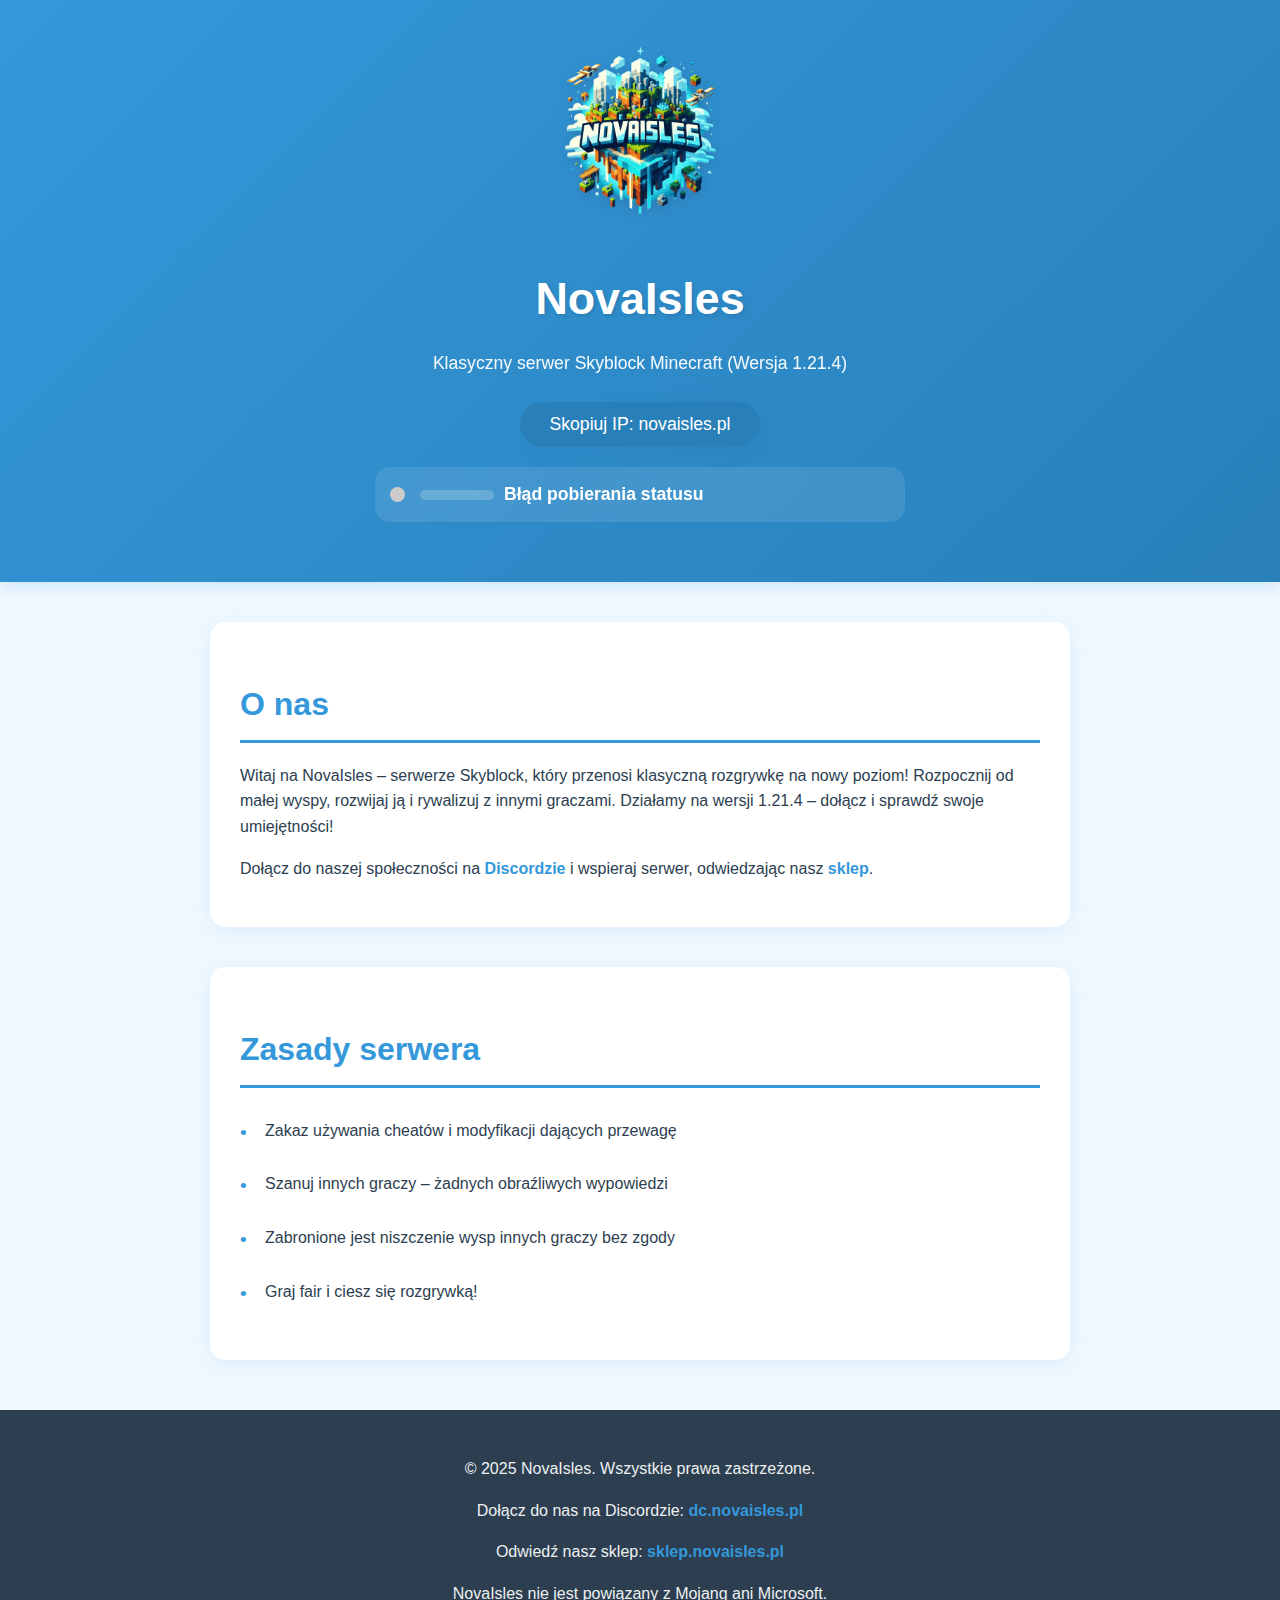
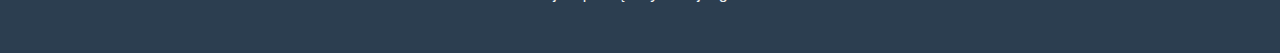
==== index.html @ b59909ab "Update index.html" ====
<!DOCTYPE html><html lang="pl"><head><meta charset="UTF-8"><meta name="viewport" content="width=device-width,initial-scale=1"><title>NovaIsles - Klasyczny Serwer Skyblock</title><style>footer,header{text-align:center}footer a,h2,li:before{color:#3498db}body{font-family:Arial,sans-serif;margin:0;padding:0;background-color:#f0f8ff;color:#2c3e50;line-height:1.6}header{background:linear-gradient(135deg,#3498db,#2980b9);color:#fff;padding:40px 20px;box-shadow:0 4px 15px rgba(52,152,219,.2)}header h1{margin:15px 0;font-size:2.8em;text-shadow:2px 2px 4px rgba(0,0,0,.1)}header p{margin:10px 0 25px;font-size:1.1em;opacity:.95}button{background:#2980b9;border:none;padding:12px 30px;color:#fff;font-size:1.1em;cursor:pointer;border-radius:30px;transition:.3s;box-shadow:0 4px 15px rgba(41,128,185,.3)}button:hover{background:#1a6ca3;transform:translateY(-2px);box-shadow:0 6px 20px rgba(41,128,185,.4)}.server-status{background:rgba(255,255,255,.1);border-radius:15px;padding:15px;margin:20px auto;max-width:500px;display:flex;align-items:center;gap:15px;backdrop-filter:blur(5px)}.status-indicator{width:15px;height:15px;border-radius:50%;background:#ccc;flex-shrink:0}.status-indicator.online{background:#2ecc71;box-shadow:0 0 10px rgba(46,204,113,.5)}.status-indicator.offline{background:#e74c3c;box-shadow:0 0 10px rgba(231,76,60,.5)}.status-info{display:flex;align-items:center;gap:10px;color:#fff;line-height:1.4}.server-icon-container{flex:0 0 auto;padding:5px;background-color:rgba(255,255,255,.2);border-radius:8px;width:20%;min-width:64px;max-width:128px}.server-icon{width:100%;height:auto;border-radius:5px;vertical-align:middle;filter:drop-shadow(0 2px 4px rgba(0,0,0,.1));transition:width .3s}.status-text{flex:1 1 auto}.status-info .players{font-weight:700;font-size:1.1em;display:block}.status-info .motd{font-style:italic;display:block;color:#ecf0f1}.status-info .version{display:block;font-size:.9em;color:#bdc3c7}.about,.rules{max-width:800px;margin:40px auto;padding:30px;background:#fff;border-radius:15px;box-shadow:0 4px 20px rgba(52,152,219,.1)}h2{font-size:2em;margin-bottom:20px;border-bottom:3px solid #3498db;padding-bottom:10px}ul{list-style-type:none;padding-left:0}li{padding:10px 0 10px 25px;margin:8px 0;position:relative}li:before{content:"•";position:absolute;left:0;font-size:1.2em}footer{padding:30px;background:#2c3e50;color:#ecf0f1;margin-top:50px}footer a{text-decoration:none;font-weight:700;transition:color .3s}footer a:hover{color:#2980b9;text-decoration:underline}.logo{max-width:180px;height:auto;margin:0 auto 20px;filter:drop-shadow(0 4px 6px rgba(0,0,0,.1))}.copy-notification{position:fixed;bottom:-100px;left:50%;transform:translateX(-50%);background:#3498db;color:#fff;padding:15px 40px;border-radius:30px;box-shadow:0 8px 25px rgba(52,152,219,.3);opacity:0;transition:.4s cubic-bezier(.68,-.55,.27,1.55);font-size:1.1em;display:flex;align-items:center;gap:12px}.copy-notification.show{bottom:40px;opacity:1}.about a{color:#3498db;text-decoration:none;font-weight:bold}.about a:hover{text-decoration:underline}@media (max-width:768px){header{padding:30px 15px}header h1{font-size:2em}.about,.rules{margin:20px 15px;padding:20px}.server-status{margin:15px;padding:10px;flex-wrap:nowrap;font-size:.9em}.status-info{flex-direction:row;align-items:center;gap:10px}.server-icon-container{width:25%;min-width:48px;max-width:80px}.status-text{flex:1 1 auto}.copy-notification{width:90%;text-align:center;padding:12px;font-size:.9em}}</style><link rel="icon" type="image/x-icon" href="favicon.ico"></head><body><header><img src="logo.png" alt="NovaIsles Logo" class="logo"><h1>NovaIsles</h1><p>Klasyczny serwer Skyblock Minecraft (Wersja 1.21.4)</p><button onclick="copyIP()">Skopiuj IP: novaisles.pl</button><div class="server-status"><div class="status-indicator"></div><div class="status-info"><div class="server-icon-container"><img class="server-icon" src="logo.png" alt="Server Icon" style="display:none"></div><div class="status-text"><span class="players">Ładowanie statusu...</span><span class="motd"></span><span class="version"></span></div></div></div></header><div class="copy-notification">IP skopiowane pomyślnie! 🎉</div><section class="about"><h2>O nas</h2><p>Witaj na NovaIsles – serwerze Skyblock, który przenosi klasyczną rozgrywkę na nowy poziom! Rozpocznij od małej wyspy, rozwijaj ją i rywalizuj z innymi graczami. Działamy na wersji 1.21.4 – dołącz i sprawdź swoje umiejętności!</p><p>Dołącz do naszej społeczności na <a href="https://dc.novaisles.pl">Discordzie</a> i wspieraj serwer, odwiedzając nasz <a href="https://sklep.novaisles.pl">sklep</a>.</p></section><section class="rules"><h2>Zasady serwera</h2><ul><li>Zakaz używania cheatów i modyfikacji dających przewagę</li><li>Szanuj innych graczy – żadnych obraźliwych wypowiedzi</li><li>Zabronione jest niszczenie wysp innych graczy bez zgody</li><li>Graj fair i ciesz się rozgrywką!</li></ul></section><footer><p>© 2025 NovaIsles. Wszystkie prawa zastrzeżone.</p><p>Dołącz do nas na Discordzie: <a href="https://dc.novaisles.pl">dc.novaisles.pl</a></p><p>Odwiedź nasz sklep: <a href="https://sklep.novaisles.pl">sklep.novaisles.pl</a></p><p>NovaIsles nie jest powiązany z Mojang ani Microsoft.</p></footer><script>function copyIP(){navigator.clipboard.writeText("novaisles.pl");const e=document.querySelector(".copy-notification");e.classList.add("show");setTimeout(()=>{e.classList.remove("show")},3000)}async function fetchServerStatus(){try{const e=await fetch("https://api.mcsrvstat.us/3/novaisles.pl",{headers:{"User-Agent":"NovaIsles Status Checker"}}),t=await e.json(),o=document.querySelector(".status-indicator"),s=document.querySelector(".players"),n=document.querySelector(".motd"),r=document.querySelector(".version"),a=document.querySelector(".server-icon");if(t.online){o.classList.add("online");o.classList.remove("offline");s.innerHTML=`Graczy: ${t.players.online}/${t.players.max}`;n.innerHTML=t.motd.clean.join("<br>");r.textContent=`Wersja: ${t.version}`;a.style.display="block"}else{o.classList.add("offline");o.classList.remove("online");s.textContent="Serwer offline";n.textContent="";r.textContent="";a.style.display="none"}}catch(e){console.error("Błąd pobierania statusu:",e);document.querySelector(".players").textContent="Błąd pobierania statusu";document.querySelector(".server-icon").style.display="none"}}fetchServerStatus();setInterval(fetchServerStatus,60000);</script></body></html>
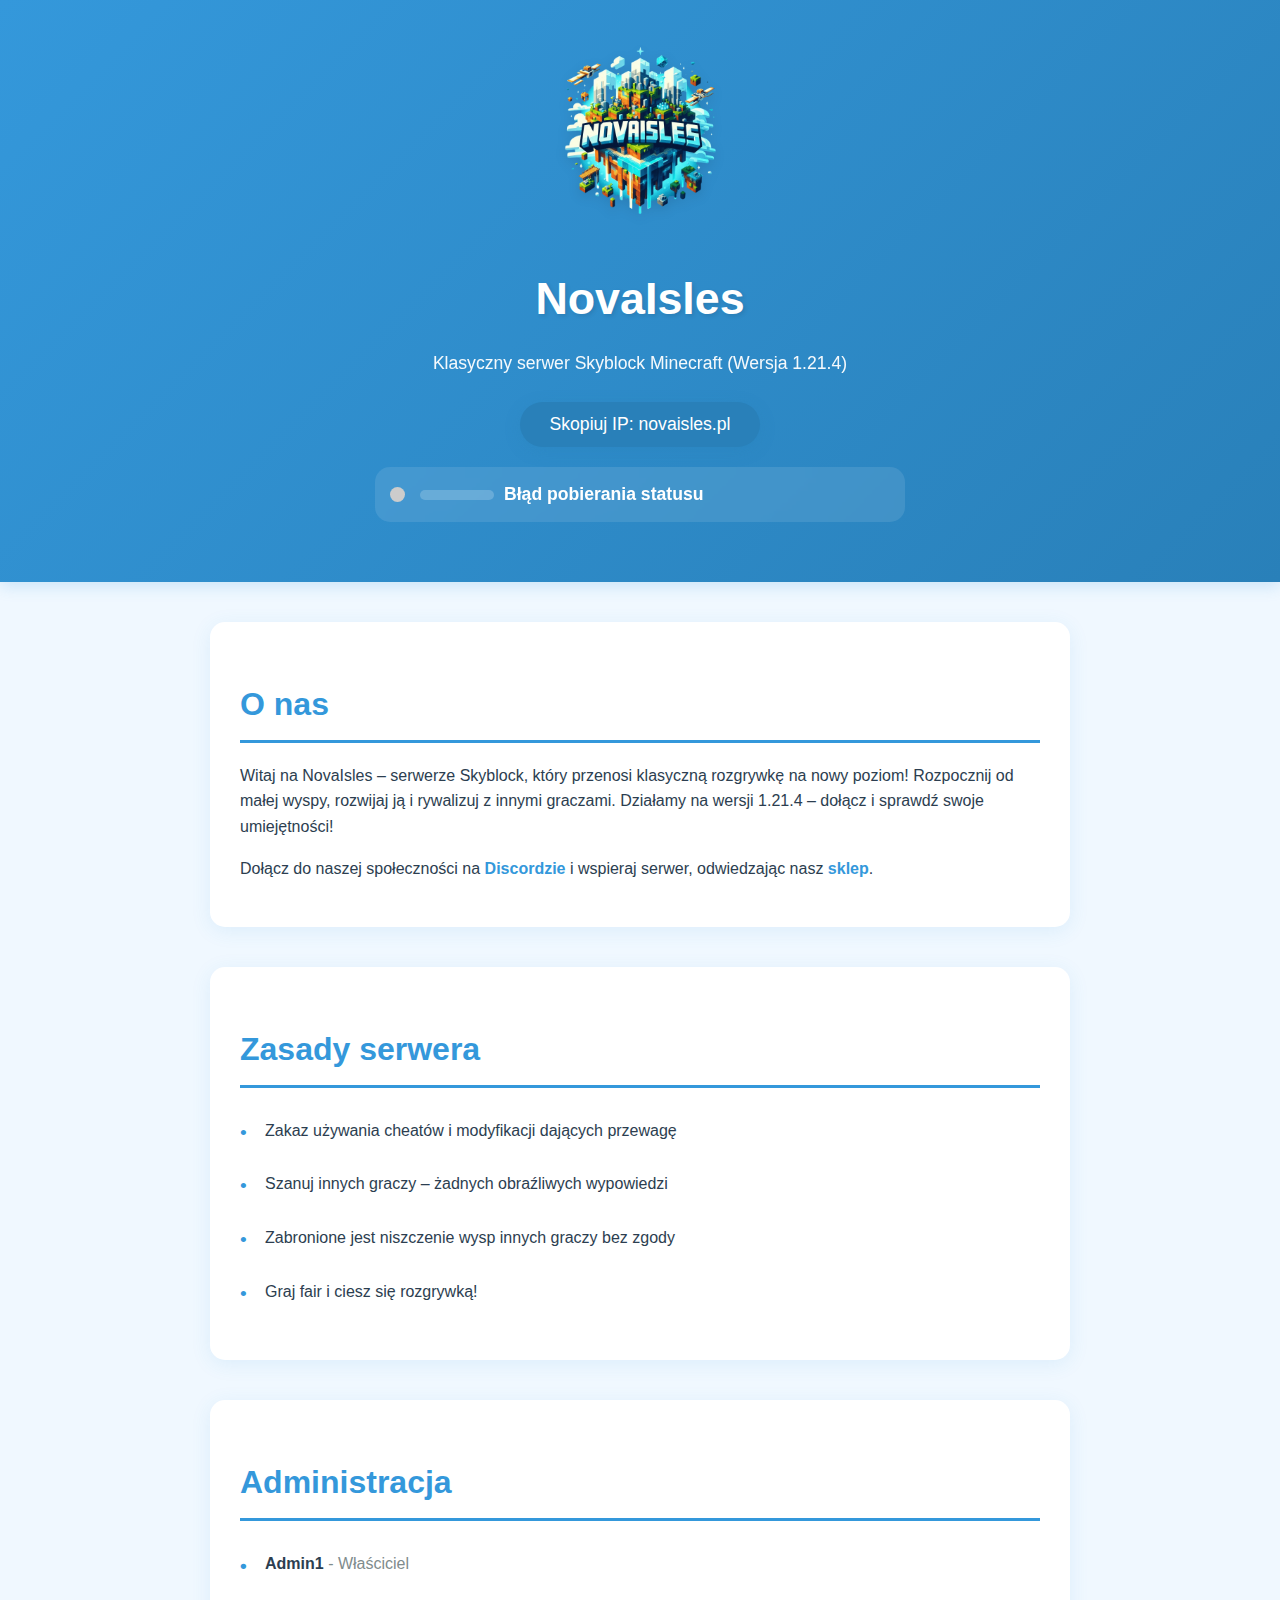
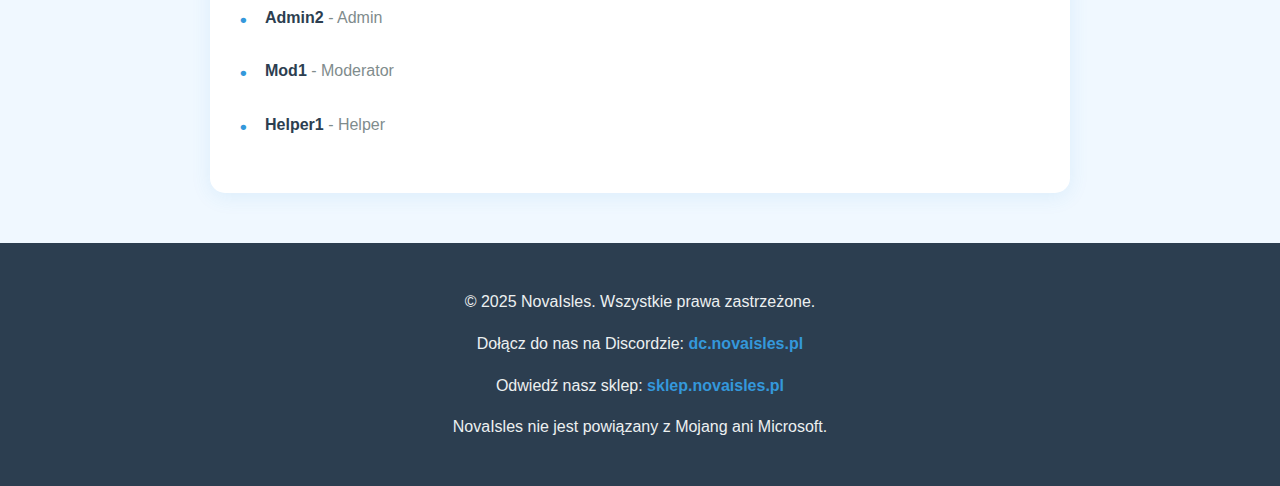
==== commit f9abce94: "Update index.html" ====
--- a/index.html
+++ b/index.html
@@ -1 +1 @@
-<!DOCTYPE html><html lang="pl"><head><meta charset="UTF-8"><meta name="viewport" content="width=device-width,initial-scale=1"><title>NovaIsles - Klasyczny Serwer Skyblock</title><style>footer,header{text-align:center}footer a,h2,li:before{color:#3498db}body{font-family:Arial,sans-serif;margin:0;padding:0;background-color:#f0f8ff;color:#2c3e50;line-height:1.6}header{background:linear-gradient(135deg,#3498db,#2980b9);color:#fff;padding:40px 20px;box-shadow:0 4px 15px rgba(52,152,219,.2)}header h1{margin:15px 0;font-size:2.8em;text-shadow:2px 2px 4px rgba(0,0,0,.1)}header p{margin:10px 0 25px;font-size:1.1em;opacity:.95}button{background:#2980b9;border:none;padding:12px 30px;color:#fff;font-size:1.1em;cursor:pointer;border-radius:30px;transition:.3s;box-shadow:0 4px 15px rgba(41,128,185,.3)}button:hover{background:#1a6ca3;transform:translateY(-2px);box-shadow:0 6px 20px rgba(41,128,185,.4)}.server-status{background:rgba(255,255,255,.1);border-radius:15px;padding:15px;margin:20px auto;max-width:500px;display:flex;align-items:center;gap:15px;backdrop-filter:blur(5px)}.status-indicator{width:15px;height:15px;border-radius:50%;background:#ccc;flex-shrink:0}.status-indicator.online{background:#2ecc71;box-shadow:0 0 10px rgba(46,204,113,.5)}.status-indicator.offline{background:#e74c3c;box-shadow:0 0 10px rgba(231,76,60,.5)}.status-info{display:flex;align-items:center;gap:10px;color:#fff;line-height:1.4}.server-icon-container{flex:0 0 auto;padding:5px;background-color:rgba(255,255,255,.2);border-radius:8px;width:20%;min-width:64px;max-width:128px}.server-icon{width:100%;height:auto;border-radius:5px;vertical-align:middle;filter:drop-shadow(0 2px 4px rgba(0,0,0,.1));transition:width .3s}.status-text{flex:1 1 auto}.status-info .players{font-weight:700;font-size:1.1em;display:block}.status-info .motd{font-style:italic;display:block;color:#ecf0f1}.status-info .version{display:block;font-size:.9em;color:#bdc3c7}.about,.rules{max-width:800px;margin:40px auto;padding:30px;background:#fff;border-radius:15px;box-shadow:0 4px 20px rgba(52,152,219,.1)}h2{font-size:2em;margin-bottom:20px;border-bottom:3px solid #3498db;padding-bottom:10px}ul{list-style-type:none;padding-left:0}li{padding:10px 0 10px 25px;margin:8px 0;position:relative}li:before{content:"•";position:absolute;left:0;font-size:1.2em}footer{padding:30px;background:#2c3e50;color:#ecf0f1;margin-top:50px}footer a{text-decoration:none;font-weight:700;transition:color .3s}footer a:hover{color:#2980b9;text-decoration:underline}.logo{max-width:180px;height:auto;margin:0 auto 20px;filter:drop-shadow(0 4px 6px rgba(0,0,0,.1))}.copy-notification{position:fixed;bottom:-100px;left:50%;transform:translateX(-50%);background:#3498db;color:#fff;padding:15px 40px;border-radius:30px;box-shadow:0 8px 25px rgba(52,152,219,.3);opacity:0;transition:.4s cubic-bezier(.68,-.55,.27,1.55);font-size:1.1em;display:flex;align-items:center;gap:12px}.copy-notification.show{bottom:40px;opacity:1}.about a{color:#3498db;text-decoration:none;font-weight:bold}.about a:hover{text-decoration:underline}@media (max-width:768px){header{padding:30px 15px}header h1{font-size:2em}.about,.rules{margin:20px 15px;padding:20px}.server-status{margin:15px;padding:10px;flex-wrap:nowrap;font-size:.9em}.status-info{flex-direction:row;align-items:center;gap:10px}.server-icon-container{width:25%;min-width:48px;max-width:80px}.status-text{flex:1 1 auto}.copy-notification{width:90%;text-align:center;padding:12px;font-size:.9em}}</style><link rel="icon" type="image/x-icon" href="favicon.ico"></head><body><header><img src="logo.png" alt="NovaIsles Logo" class="logo"><h1>NovaIsles</h1><p>Klasyczny serwer Skyblock Minecraft (Wersja 1.21.4)</p><button onclick="copyIP()">Skopiuj IP: novaisles.pl</button><div class="server-status"><div class="status-indicator"></div><div class="status-info"><div class="server-icon-container"><img class="server-icon" src="logo.png" alt="Server Icon" style="display:none"></div><div class="status-text"><span class="players">Ładowanie statusu...</span><span class="motd"></span><span class="version"></span></div></div></div></header><div class="copy-notification">IP skopiowane pomyślnie! 🎉</div><section class="about"><h2>O nas</h2><p>Witaj na NovaIsles – serwerze Skyblock, który przenosi klasyczną rozgrywkę na nowy poziom! Rozpocznij od małej wyspy, rozwijaj ją i rywalizuj z innymi graczami. Działamy na wersji 1.21.4 – dołącz i sprawdź swoje umiejętności!</p><p>Dołącz do naszej społeczności na <a href="https://dc.novaisles.pl">Discordzie</a> i wspieraj serwer, odwiedzając nasz <a href="https://sklep.novaisles.pl">sklep</a>.</p></section><section class="rules"><h2>Zasady serwera</h2><ul><li>Zakaz używania cheatów i modyfikacji dających przewagę</li><li>Szanuj innych graczy – żadnych obraźliwych wypowiedzi</li><li>Zabronione jest niszczenie wysp innych graczy bez zgody</li><li>Graj fair i ciesz się rozgrywką!</li></ul></section><footer><p>© 2025 NovaIsles. Wszystkie prawa zastrzeżone.</p><p>Dołącz do nas na Discordzie: <a href="https://dc.novaisles.pl">dc.novaisles.pl</a></p><p>Odwiedź nasz sklep: <a href="https://sklep.novaisles.pl">sklep.novaisles.pl</a></p><p>NovaIsles nie jest powiązany z Mojang ani Microsoft.</p></footer><script>function copyIP(){navigator.clipboard.writeText("novaisles.pl");const e=document.querySelector(".copy-notification");e.classList.add("show");setTimeout(()=>{e.classList.remove("show")},3000)}async function fetchServerStatus(){try{const e=await fetch("https://api.mcsrvstat.us/3/novaisles.pl",{headers:{"User-Agent":"NovaIsles Status Checker"}}),t=await e.json(),o=document.querySelector(".status-indicator"),s=document.querySelector(".players"),n=document.querySelector(".motd"),r=document.querySelector(".version"),a=document.querySelector(".server-icon");if(t.online){o.classList.add("online");o.classList.remove("offline");s.innerHTML=`Graczy: ${t.players.online}/${t.players.max}`;n.innerHTML=t.motd.clean.join("<br>");r.textContent=`Wersja: ${t.version}`;a.style.display="block"}else{o.classList.add("offline");o.classList.remove("online");s.textContent="Serwer offline";n.textContent="";r.textContent="";a.style.display="none"}}catch(e){console.error("Błąd pobierania statusu:",e);document.querySelector(".players").textContent="Błąd pobierania statusu";document.querySelector(".server-icon").style.display="none"}}fetchServerStatus();setInterval(fetchServerStatus,60000);</script></body></html>
+<!DOCTYPE html><html lang="pl"><head><meta charset="UTF-8"><meta name="viewport" content="width=device-width,initial-scale=1"><title>NovaIsles - Klasyczny Serwer Skyblock</title><style>footer,header{text-align:center}footer a,h2,li:before{color:#3498db}body{font-family:Arial,sans-serif;margin:0;padding:0;background-color:#f0f8ff;color:#2c3e50;line-height:1.6}header{background:linear-gradient(135deg,#3498db,#2980b9);color:#fff;padding:40px 20px;box-shadow:0 4px 15px rgba(52,152,219,.2)}header h1{margin:15px 0;font-size:2.8em;text-shadow:2px 2px 4px rgba(0,0,0,.1)}header p{margin:10px 0 25px;font-size:1.1em;opacity:.95}button{background:#2980b9;border:none;padding:12px 30px;color:#fff;font-size:1.1em;cursor:pointer;border-radius:30px;transition:.3s;box-shadow:0 4px 15px rgba(41,128,185,.3)}button:hover{background:#1a6ca3;transform:translateY(-2px);box-shadow:0 6px 20px rgba(41,128,185,.4)}.server-status{background:rgba(255,255,255,.1);border-radius:15px;padding:15px;margin:20px auto;max-width:500px;display:flex;align-items:center;gap:15px;backdrop-filter:blur(5px)}.status-indicator{width:15px;height:15px;border-radius:50%;background:#ccc;flex-shrink:0}.status-indicator.online{background:#2ecc71;box-shadow:0 0 10px rgba(46,204,113,.5)}.status-indicator.offline{background:#e74c3c;box-shadow:0 0 10px rgba(231,76,60,.5)}.status-info{display:flex;align-items:center;gap:10px;color:#fff;line-height:1.4}.server-icon-container{flex:0 0 auto;padding:5px;background-color:rgba(255,255,255,.2);border-radius:8px;width:20%;min-width:64px;max-width:128px}.server-icon{width:100%;height:auto;border-radius:5px;vertical-align:middle;filter:drop-shadow(0 2px 4px rgba(0,0,0,.1));transition:width .3s}.status-text{flex:1 1 auto}.status-info .players{font-weight:700;font-size:1.1em;display:block}.status-info .motd{font-style:italic;display:block;color:#ecf0f1}.status-info .version{display:block;font-size:.9em;color:#bdc3c7}.about,.rules,.administration{max-width:800px;margin:40px auto;padding:30px;background:#fff;border-radius:15px;box-shadow:0 4px 20px rgba(52,152,219,.1)}h2{font-size:2em;margin-bottom:20px;border-bottom:3px solid #3498db;padding-bottom:10px}ul{list-style-type:none;padding-left:0}li{padding:10px 0 10px 25px;margin:8px 0;position:relative}li:before{content:"•";position:absolute;left:0;font-size:1.2em}footer{padding:30px;background:#2c3e50;color:#ecf0f1;margin-top:50px}footer a{text-decoration:none;font-weight:700;transition:color .3s}footer a:hover{color:#2980b9;text-decoration:underline}.logo{max-width:180px;height:auto;margin:0 auto 20px;filter:drop-shadow(0 4px 6px rgba(0,0,0,.1))}.copy-notification{position:fixed;bottom:-100px;left:50%;transform:translateX(-50%);background:#3498db;color:#fff;padding:15px 40px;border-radius:30px;box-shadow:0 8px 25px rgba(52,152,219,.3);opacity:0;transition:.4s cubic-bezier(.68,-.55,.27,1.55);font-size:1.1em;display:flex;align-items:center;gap:12px}.copy-notification.show{bottom:40px;opacity:1}.about a{color:#3498db;text-decoration:none;font-weight:bold}.about a:hover{text-decoration:underline}.administration ul li{font-weight:bold}.administration ul li span{font-weight:normal;color:#7f8c8d}@media (max-width:768px){header{padding:30px 15px}header h1{font-size:2em}.about,.rules,.administration{margin:20px 15px;padding:20px}.server-status{margin:15px;padding:10px;flex-wrap:nowrap;font-size:.9em}.status-info{flex-direction:row;align-items:center;gap:10px}.server-icon-container{width:25%;min-width:48px;max-width:80px}.status-text{flex:1 1 auto}.copy-notification{width:90%;text-align:center;padding:12px;font-size:.9em}}</style><link rel="icon" type="image/x-icon" href="favicon.ico"></head><body><header><img src="logo.png" alt="NovaIsles Logo" class="logo"><h1>NovaIsles</h1><p>Klasyczny serwer Skyblock Minecraft (Wersja 1.21.4)</p><button onclick="copyIP()">Skopiuj IP: novaisles.pl</button><div class="server-status"><div class="status-indicator"></div><div class="status-info"><div class="server-icon-container"><img class="server-icon" src="logo.png" alt="Server Icon" style="display:none"></div><div class="status-text"><span class="players">Ładowanie statusu...</span><span class="motd"></span><span class="version"></span></div></div></div></header><div class="copy-notification">IP skopiowane pomyślnie! 🎉</div><section class="about"><h2>O nas</h2><p>Witaj na NovaIsles – serwerze Skyblock, który przenosi klasyczną rozgrywkę na nowy poziom! Rozpocznij od małej wyspy, rozwijaj ją i rywalizuj z innymi graczami. Działamy na wersji 1.21.4 – dołącz i sprawdź swoje umiejętności!</p><p>Dołącz do naszej społeczności na <a href="https://dc.novaisles.pl">Discordzie</a> i wspieraj serwer, odwiedzając nasz <a href="https://sklep.novaisles.pl">sklep</a>.</p></section><section class="rules"><h2>Zasady serwera</h2><ul><li>Zakaz używania cheatów i modyfikacji dających przewagę</li><li>Szanuj innych graczy – żadnych obraźliwych wypowiedzi</li><li>Zabronione jest niszczenie wysp innych graczy bez zgody</li><li>Graj fair i ciesz się rozgrywką!</li></ul></section><section class="administration"><h2>Administracja</h2><ul><li>Admin1 <span>- Właściciel</span></li><li>Admin2 <span>- Admin</span></li><li>Mod1 <span>- Moderator</span></li><li>Helper1 <span>- Helper</span></li></ul></section><footer><p>© 2025 NovaIsles. Wszystkie prawa zastrzeżone.</p><p>Dołącz do nas na Discordzie: <a href="https://dc.novaisles.pl">dc.novaisles.pl</a></p><p>Odwiedź nasz sklep: <a href="https://sklep.novaisles.pl">sklep.novaisles.pl</a></p><p>NovaIsles nie jest powiązany z Mojang ani Microsoft.</p></footer><script>function copyIP(){navigator.clipboard.writeText("novaisles.pl");const e=document.querySelector(".copy-notification");e.classList.add("show");setTimeout(()=>{e.classList.remove("show")},3000)}async function fetchServerStatus(){try{const e=await fetch("https://api.mcsrvstat.us/3/novaisles.pl"),t=await e.json(),o=document.querySelector(".status-indicator"),s=document.querySelector(".players"),n=document.querySelector(".motd"),r=document.querySelector(".version"),a=document.querySelector(".server-icon");if(t.online){o.classList.add("online");o.classList.remove("offline");s.innerHTML=`Graczy: ${t.players.online}/${t.players.max}`;n.innerHTML=t.motd.clean.join("<br>");r.textContent=`Wersja: ${t.version}`;a.style.display="block"}else{o.classList.add("offline");o.classList.remove("online");s.textContent="Serwer offline";n.textContent="";r.textContent="";a.style.display="none"}}catch(e){console.error("Błąd pobierania statusu:",e);document.querySelector(".players").textContent="Błąd pobierania statusu";document.querySelector(".server-icon").style.display="none"}}fetchServerStatus();setInterval(fetchServerStatus,60000);</script></body></html>
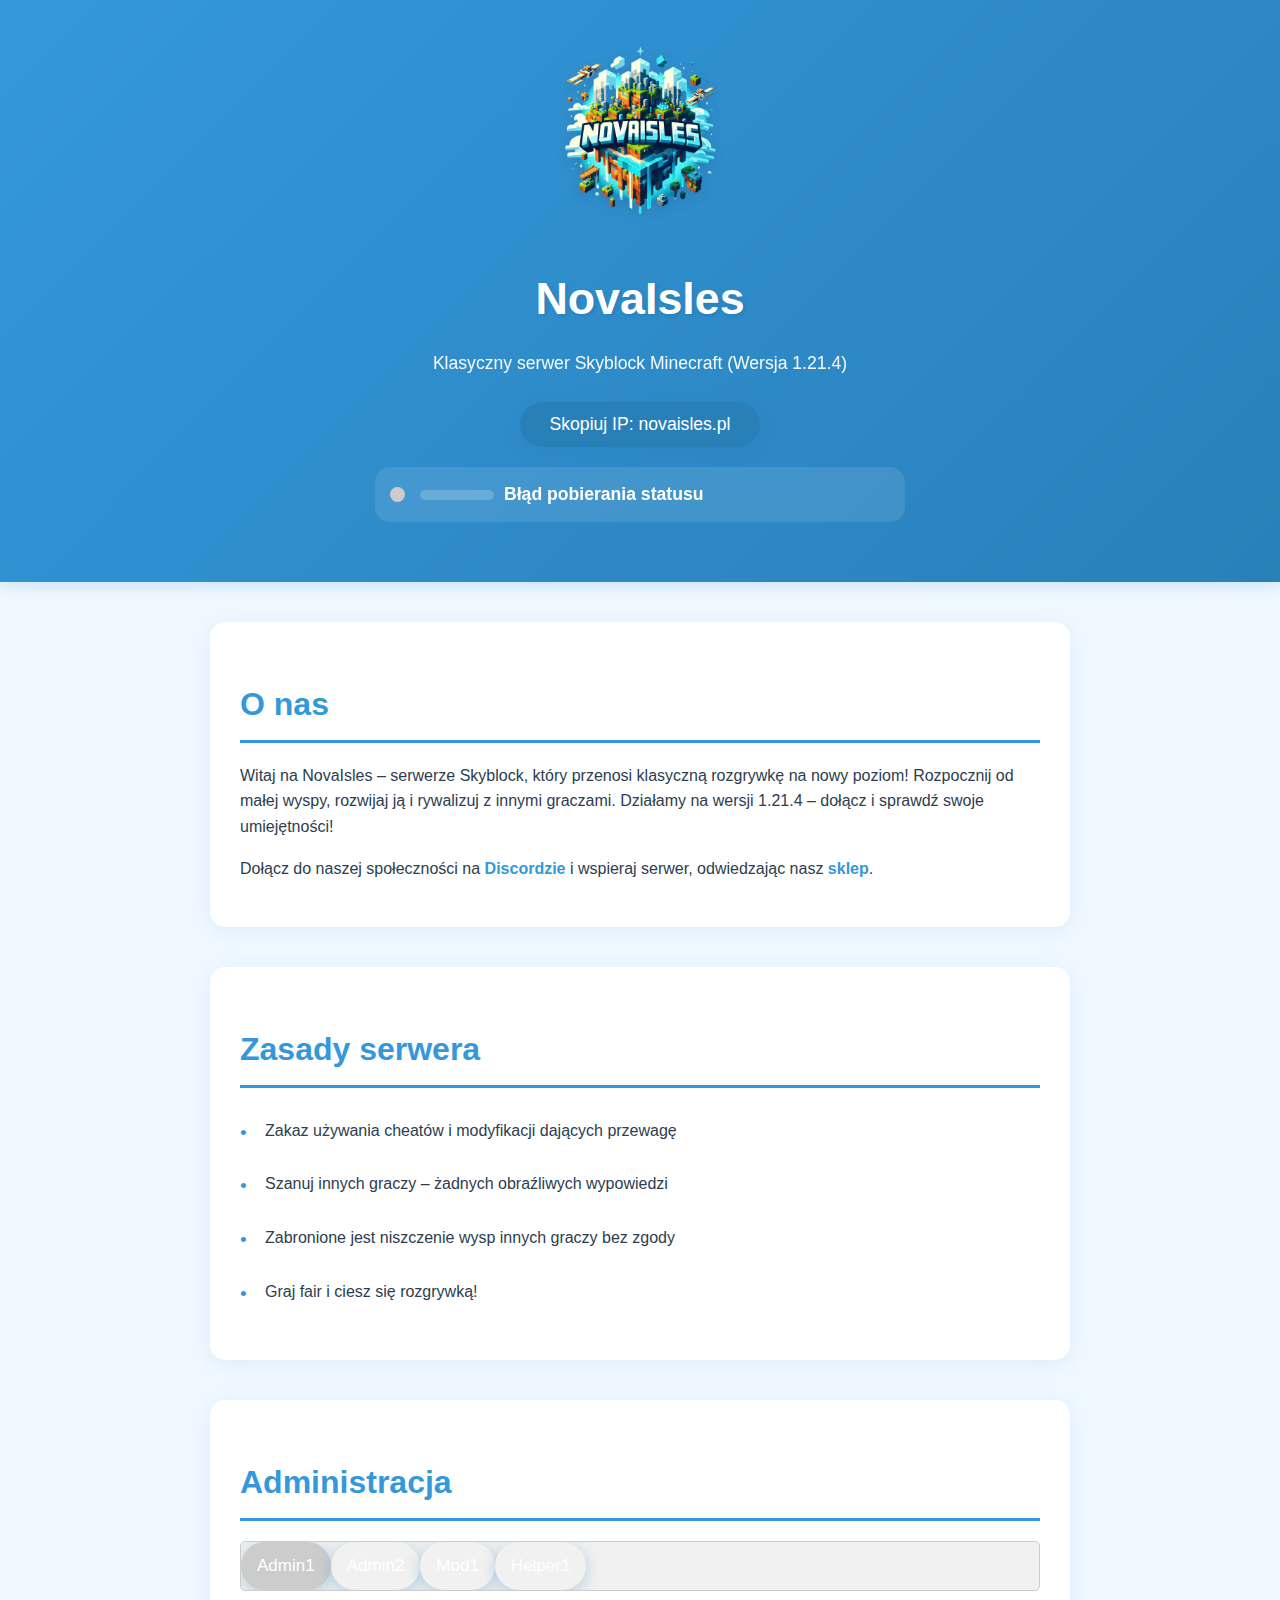
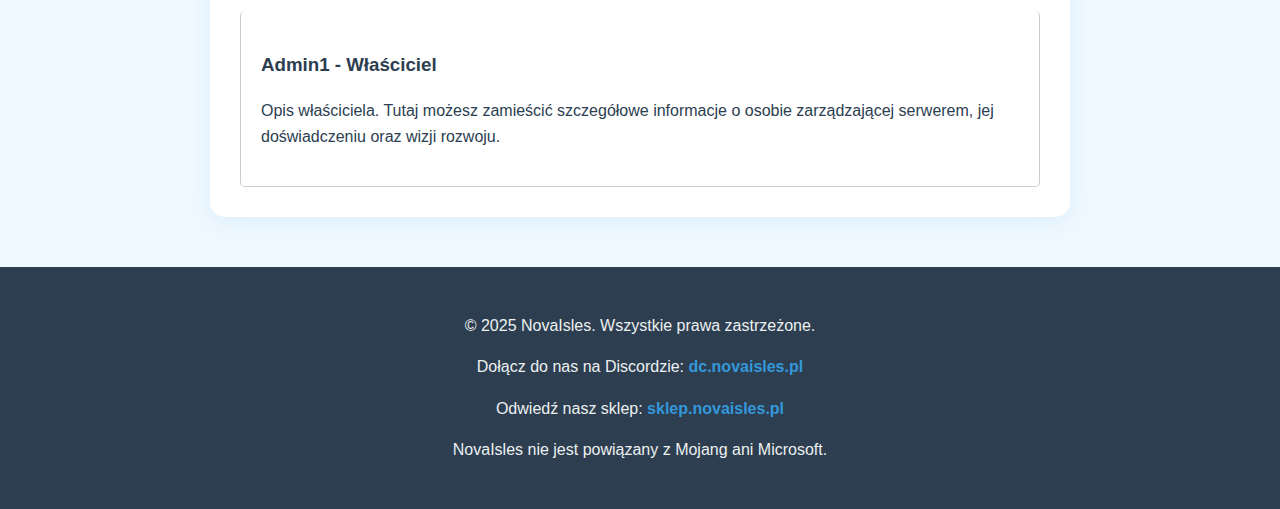
==== commit dcd6723f: "Update index.html" ====
--- a/index.html
+++ b/index.html
@@ -1 +1,214 @@
-<!DOCTYPE html><html lang="pl"><head><meta charset="UTF-8"><meta name="viewport" content="width=device-width,initial-scale=1"><title>NovaIsles - Klasyczny Serwer Skyblock</title><style>footer,header{text-align:center}footer a,h2,li:before{color:#3498db}body{font-family:Arial,sans-serif;margin:0;padding:0;background-color:#f0f8ff;color:#2c3e50;line-height:1.6}header{background:linear-gradient(135deg,#3498db,#2980b9);color:#fff;padding:40px 20px;box-shadow:0 4px 15px rgba(52,152,219,.2)}header h1{margin:15px 0;font-size:2.8em;text-shadow:2px 2px 4px rgba(0,0,0,.1)}header p{margin:10px 0 25px;font-size:1.1em;opacity:.95}button{background:#2980b9;border:none;padding:12px 30px;color:#fff;font-size:1.1em;cursor:pointer;border-radius:30px;transition:.3s;box-shadow:0 4px 15px rgba(41,128,185,.3)}button:hover{background:#1a6ca3;transform:translateY(-2px);box-shadow:0 6px 20px rgba(41,128,185,.4)}.server-status{background:rgba(255,255,255,.1);border-radius:15px;padding:15px;margin:20px auto;max-width:500px;display:flex;align-items:center;gap:15px;backdrop-filter:blur(5px)}.status-indicator{width:15px;height:15px;border-radius:50%;background:#ccc;flex-shrink:0}.status-indicator.online{background:#2ecc71;box-shadow:0 0 10px rgba(46,204,113,.5)}.status-indicator.offline{background:#e74c3c;box-shadow:0 0 10px rgba(231,76,60,.5)}.status-info{display:flex;align-items:center;gap:10px;color:#fff;line-height:1.4}.server-icon-container{flex:0 0 auto;padding:5px;background-color:rgba(255,255,255,.2);border-radius:8px;width:20%;min-width:64px;max-width:128px}.server-icon{width:100%;height:auto;border-radius:5px;vertical-align:middle;filter:drop-shadow(0 2px 4px rgba(0,0,0,.1));transition:width .3s}.status-text{flex:1 1 auto}.status-info .players{font-weight:700;font-size:1.1em;display:block}.status-info .motd{font-style:italic;display:block;color:#ecf0f1}.status-info .version{display:block;font-size:.9em;color:#bdc3c7}.about,.rules,.administration{max-width:800px;margin:40px auto;padding:30px;background:#fff;border-radius:15px;box-shadow:0 4px 20px rgba(52,152,219,.1)}h2{font-size:2em;margin-bottom:20px;border-bottom:3px solid #3498db;padding-bottom:10px}ul{list-style-type:none;padding-left:0}li{padding:10px 0 10px 25px;margin:8px 0;position:relative}li:before{content:"•";position:absolute;left:0;font-size:1.2em}footer{padding:30px;background:#2c3e50;color:#ecf0f1;margin-top:50px}footer a{text-decoration:none;font-weight:700;transition:color .3s}footer a:hover{color:#2980b9;text-decoration:underline}.logo{max-width:180px;height:auto;margin:0 auto 20px;filter:drop-shadow(0 4px 6px rgba(0,0,0,.1))}.copy-notification{position:fixed;bottom:-100px;left:50%;transform:translateX(-50%);background:#3498db;color:#fff;padding:15px 40px;border-radius:30px;box-shadow:0 8px 25px rgba(52,152,219,.3);opacity:0;transition:.4s cubic-bezier(.68,-.55,.27,1.55);font-size:1.1em;display:flex;align-items:center;gap:12px}.copy-notification.show{bottom:40px;opacity:1}.about a{color:#3498db;text-decoration:none;font-weight:bold}.about a:hover{text-decoration:underline}.administration ul li{font-weight:bold}.administration ul li span{font-weight:normal;color:#7f8c8d}@media (max-width:768px){header{padding:30px 15px}header h1{font-size:2em}.about,.rules,.administration{margin:20px 15px;padding:20px}.server-status{margin:15px;padding:10px;flex-wrap:nowrap;font-size:.9em}.status-info{flex-direction:row;align-items:center;gap:10px}.server-icon-container{width:25%;min-width:48px;max-width:80px}.status-text{flex:1 1 auto}.copy-notification{width:90%;text-align:center;padding:12px;font-size:.9em}}</style><link rel="icon" type="image/x-icon" href="favicon.ico"></head><body><header><img src="logo.png" alt="NovaIsles Logo" class="logo"><h1>NovaIsles</h1><p>Klasyczny serwer Skyblock Minecraft (Wersja 1.21.4)</p><button onclick="copyIP()">Skopiuj IP: novaisles.pl</button><div class="server-status"><div class="status-indicator"></div><div class="status-info"><div class="server-icon-container"><img class="server-icon" src="logo.png" alt="Server Icon" style="display:none"></div><div class="status-text"><span class="players">Ładowanie statusu...</span><span class="motd"></span><span class="version"></span></div></div></div></header><div class="copy-notification">IP skopiowane pomyślnie! 🎉</div><section class="about"><h2>O nas</h2><p>Witaj na NovaIsles – serwerze Skyblock, który przenosi klasyczną rozgrywkę na nowy poziom! Rozpocznij od małej wyspy, rozwijaj ją i rywalizuj z innymi graczami. Działamy na wersji 1.21.4 – dołącz i sprawdź swoje umiejętności!</p><p>Dołącz do naszej społeczności na <a href="https://dc.novaisles.pl">Discordzie</a> i wspieraj serwer, odwiedzając nasz <a href="https://sklep.novaisles.pl">sklep</a>.</p></section><section class="rules"><h2>Zasady serwera</h2><ul><li>Zakaz używania cheatów i modyfikacji dających przewagę</li><li>Szanuj innych graczy – żadnych obraźliwych wypowiedzi</li><li>Zabronione jest niszczenie wysp innych graczy bez zgody</li><li>Graj fair i ciesz się rozgrywką!</li></ul></section><section class="administration"><h2>Administracja</h2><ul><li>Admin1 <span>- Właściciel</span></li><li>Admin2 <span>- Admin</span></li><li>Mod1 <span>- Moderator</span></li><li>Helper1 <span>- Helper</span></li></ul></section><footer><p>© 2025 NovaIsles. Wszystkie prawa zastrzeżone.</p><p>Dołącz do nas na Discordzie: <a href="https://dc.novaisles.pl">dc.novaisles.pl</a></p><p>Odwiedź nasz sklep: <a href="https://sklep.novaisles.pl">sklep.novaisles.pl</a></p><p>NovaIsles nie jest powiązany z Mojang ani Microsoft.</p></footer><script>function copyIP(){navigator.clipboard.writeText("novaisles.pl");const e=document.querySelector(".copy-notification");e.classList.add("show");setTimeout(()=>{e.classList.remove("show")},3000)}async function fetchServerStatus(){try{const e=await fetch("https://api.mcsrvstat.us/3/novaisles.pl"),t=await e.json(),o=document.querySelector(".status-indicator"),s=document.querySelector(".players"),n=document.querySelector(".motd"),r=document.querySelector(".version"),a=document.querySelector(".server-icon");if(t.online){o.classList.add("online");o.classList.remove("offline");s.innerHTML=`Graczy: ${t.players.online}/${t.players.max}`;n.innerHTML=t.motd.clean.join("<br>");r.textContent=`Wersja: ${t.version}`;a.style.display="block"}else{o.classList.add("offline");o.classList.remove("online");s.textContent="Serwer offline";n.textContent="";r.textContent="";a.style.display="none"}}catch(e){console.error("Błąd pobierania statusu:",e);document.querySelector(".players").textContent="Błąd pobierania statusu";document.querySelector(".server-icon").style.display="none"}}fetchServerStatus();setInterval(fetchServerStatus,60000);</script></body></html>
+<!DOCTYPE html>
+<html lang="pl">
+<head>
+  <meta charset="UTF-8">
+  <meta name="viewport" content="width=device-width,initial-scale=1">
+  <title>NovaIsles - Klasyczny Serwer Skyblock</title>
+  <style>
+    footer, header { text-align: center }
+    footer a, h2, li:before { color: #3498db }
+    body { font-family: Arial, sans-serif; margin: 0; padding: 0; background-color: #f0f8ff; color: #2c3e50; line-height: 1.6 }
+    header { background: linear-gradient(135deg, #3498db, #2980b9); color: #fff; padding: 40px 20px; box-shadow: 0 4px 15px rgba(52,152,219,.2) }
+    header h1 { margin: 15px 0; font-size: 2.8em; text-shadow: 2px 2px 4px rgba(0,0,0,.1) }
+    header p { margin: 10px 0 25px; font-size: 1.1em; opacity: .95 }
+    button { background: #2980b9; border: none; padding: 12px 30px; color: #fff; font-size: 1.1em; cursor: pointer; border-radius: 30px; transition: .3s; box-shadow: 0 4px 15px rgba(41,128,185,.3) }
+    button:hover { background: #1a6ca3; transform: translateY(-2px); box-shadow: 0 6px 20px rgba(41,128,185,.4) }
+    .server-status { background: rgba(255,255,255,.1); border-radius: 15px; padding: 15px; margin: 20px auto; max-width: 500px; display: flex; align-items: center; gap: 15px; backdrop-filter: blur(5px) }
+    .status-indicator { width: 15px; height: 15px; border-radius: 50%; background: #ccc; flex-shrink: 0 }
+    .status-indicator.online { background: #2ecc71; box-shadow: 0 0 10px rgba(46,204,113,.5) }
+    .status-indicator.offline { background: #e74c3c; box-shadow: 0 0 10px rgba(231,76,60,.5) }
+    .status-info { display: flex; align-items: center; gap: 10px; color: #fff; line-height: 1.4 }
+    .server-icon-container { flex: 0 0 auto; padding: 5px; background-color: rgba(255,255,255,.2); border-radius: 8px; width: 20%; min-width: 64px; max-width: 128px }
+    .server-icon { width: 100%; height: auto; border-radius: 5px; vertical-align: middle; filter: drop-shadow(0 2px 4px rgba(0,0,0,.1)); transition: width .3s }
+    .status-text { flex: 1 1 auto }
+    .status-info .players { font-weight: 700; font-size: 1.1em; display: block }
+    .status-info .motd { font-style: italic; display: block; color: #ecf0f1 }
+    .status-info .version { display: block; font-size: .9em; color: #bdc3c7 }
+    .about, .rules, .administration { max-width: 800px; margin: 40px auto; padding: 30px; background: #fff; border-radius: 15px; box-shadow: 0 4px 20px rgba(52,152,219,.1) }
+    h2 { font-size: 2em; margin-bottom: 20px; border-bottom: 3px solid #3498db; padding-bottom: 10px }
+    ul { list-style-type: none; padding-left: 0 }
+    li { padding: 10px 0 10px 25px; margin: 8px 0; position: relative }
+    li:before { content: "•"; position: absolute; left: 0; font-size: 1.2em }
+    footer { padding: 30px; background: #2c3e50; color: #ecf0f1; margin-top: 50px }
+    footer a { text-decoration: none; font-weight: 700; transition: color .3s }
+    footer a:hover { color: #2980b9; text-decoration: underline }
+    .logo { max-width: 180px; height: auto; margin: 0 auto 20px; filter: drop-shadow(0 4px 6px rgba(0,0,0,.1)) }
+    .copy-notification { position: fixed; bottom: -100px; left: 50%; transform: translateX(-50%); background: #3498db; color: #fff; padding: 15px 40px; border-radius: 30px; box-shadow: 0 8px 25px rgba(52,152,219,.3); opacity: 0; transition: .4s cubic-bezier(.68,-.55,.27,1.55); font-size: 1.1em; display: flex; align-items: center; gap: 12px }
+    .copy-notification.show { bottom: 40px; opacity: 1 }
+    .about a { color: #3498db; text-decoration: none; font-weight: bold }
+    .about a:hover { text-decoration: underline }
+    .administration ul li { font-weight: bold }
+    .administration ul li span { font-weight: normal; color: #7f8c8d }
+    @media (max-width:768px) {
+      header { padding: 30px 15px }
+      header h1 { font-size: 2em }
+      .about, .rules, .administration { margin: 20px 15px; padding: 20px }
+      .server-status { margin: 15px; padding: 10px; flex-wrap: nowrap; font-size: .9em }
+      .status-info { flex-direction: row; align-items: center; gap: 10px }
+      .server-icon-container { width: 25%; min-width: 48px; max-width: 80px }
+      .status-text { flex: 1 1 auto }
+      .copy-notification { width: 90%; text-align: center; padding: 12px; font-size: .9em }
+    }
+    
+    /* Style dla zakładek w sekcji Administracja */
+    .tabs {
+      overflow: hidden;
+      background: #f1f1f1;
+      border: 1px solid #ccc;
+      border-radius: 5px;
+      margin-bottom: 20px;
+    }
+    .tabs button {
+      background: inherit;
+      float: left;
+      border: none;
+      outline: none;
+      cursor: pointer;
+      padding: 14px 16px;
+      transition: 0.3s;
+      font-size: 17px;
+    }
+    .tabs button:hover {
+      background: #ddd;
+    }
+    .tabs button.active {
+      background: #ccc;
+    }
+    .tabcontent {
+      display: none;
+      padding: 20px;
+      border: 1px solid #ccc;
+      border-top: none;
+      background: #fff;
+      border-radius: 5px;
+    }
+  </style>
+  <link rel="icon" type="image/x-icon" href="favicon.ico">
+</head>
+<body>
+  <header>
+    <img src="logo.png" alt="NovaIsles Logo" class="logo">
+    <h1>NovaIsles</h1>
+    <p>Klasyczny serwer Skyblock Minecraft (Wersja 1.21.4)</p>
+    <button onclick="copyIP()">Skopiuj IP: novaisles.pl</button>
+    <div class="server-status">
+      <div class="status-indicator"></div>
+      <div class="status-info">
+        <div class="server-icon-container">
+          <img class="server-icon" src="logo.png" alt="Server Icon" style="display:none">
+        </div>
+        <div class="status-text">
+          <span class="players">Ładowanie statusu...</span>
+          <span class="motd"></span>
+          <span class="version"></span>
+        </div>
+      </div>
+    </div>
+  </header>
+  <div class="copy-notification">IP skopiowane pomyślnie! 🎉</div>
+  <section class="about">
+    <h2>O nas</h2>
+    <p>Witaj na NovaIsles – serwerze Skyblock, który przenosi klasyczną rozgrywkę na nowy poziom! Rozpocznij od małej wyspy, rozwijaj ją i rywalizuj z innymi graczami. Działamy na wersji 1.21.4 – dołącz i sprawdź swoje umiejętności!</p>
+    <p>Dołącz do naszej społeczności na <a href="https://dc.novaisles.pl">Discordzie</a> i wspieraj serwer, odwiedzając nasz <a href="https://sklep.novaisles.pl">sklep</a>.</p>
+  </section>
+  <section class="rules">
+    <h2>Zasady serwera</h2>
+    <ul>
+      <li>Zakaz używania cheatów i modyfikacji dających przewagę</li>
+      <li>Szanuj innych graczy – żadnych obraźliwych wypowiedzi</li>
+      <li>Zabronione jest niszczenie wysp innych graczy bez zgody</li>
+      <li>Graj fair i ciesz się rozgrywką!</li>
+    </ul>
+  </section>
+  <section class="administration">
+    <h2>Administracja</h2>
+    <div class="tabs">
+      <button class="tablinks" onclick="openTab(event, 'admin1')" id="defaultTab">Admin1</button>
+      <button class="tablinks" onclick="openTab(event, 'admin2')">Admin2</button>
+      <button class="tablinks" onclick="openTab(event, 'mod1')">Mod1</button>
+      <button class="tablinks" onclick="openTab(event, 'helper1')">Helper1</button>
+    </div>
+    <div class="tabcontent" id="admin1">
+      <h3>Admin1 - Właściciel</h3>
+      <p>Opis właściciela. Tutaj możesz zamieścić szczegółowe informacje o osobie zarządzającej serwerem, jej doświadczeniu oraz wizji rozwoju.</p>
+    </div>
+    <div class="tabcontent" id="admin2">
+      <h3>Admin2 - Admin</h3>
+      <p>Opis administratora. Informacje o jego roli, zadaniach oraz sposobach kontaktu.</p>
+    </div>
+    <div class="tabcontent" id="mod1">
+      <h3>Mod1 - Moderator</h3>
+      <p>Opis moderatora. Osoba odpowiedzialna za moderację czatów, wsparcie graczy oraz egzekwowanie zasad serwera.</p>
+    </div>
+    <div class="tabcontent" id="helper1">
+      <h3>Helper1 - Helper</h3>
+      <p>Opis helpera. Informacje o osobie wspierającej graczy, udzielającej pomocy technicznej oraz rozwiązywaniu problemów.</p>
+    </div>
+  </section>
+  <footer>
+    <p>© 2025 NovaIsles. Wszystkie prawa zastrzeżone.</p>
+    <p>Dołącz do nas na Discordzie: <a href="https://dc.novaisles.pl">dc.novaisles.pl</a></p>
+    <p>Odwiedź nasz sklep: <a href="https://sklep.novaisles.pl">sklep.novaisles.pl</a></p>
+    <p>NovaIsles nie jest powiązany z Mojang ani Microsoft.</p>
+  </footer>
+  <script>
+    function copyIP(){
+      navigator.clipboard.writeText("novaisles.pl");
+      const e = document.querySelector(".copy-notification");
+      e.classList.add("show");
+      setTimeout(()=>{ e.classList.remove("show") }, 3000);
+    }
+    async function fetchServerStatus(){
+      try{
+        const e = await fetch("https://api.mcsrvstat.us/3/novaisles.pl"),
+              t = await e.json(),
+              o = document.querySelector(".status-indicator"),
+              s = document.querySelector(".players"),
+              n = document.querySelector(".motd"),
+              r = document.querySelector(".version"),
+              a = document.querySelector(".server-icon");
+        if(t.online){
+          o.classList.add("online");
+          o.classList.remove("offline");
+          s.innerHTML = `Graczy: ${t.players.online}/${t.players.max}`;
+          n.innerHTML = t.motd.clean.join("<br>");
+          r.textContent = `Wersja: ${t.version}`;
+          a.style.display = "block";
+        } else {
+          o.classList.add("offline");
+          o.classList.remove("online");
+          s.textContent = "Serwer offline";
+          n.textContent = "";
+          r.textContent = "";
+          a.style.display = "none";
+        }
+      } catch(e){
+        console.error("Błąd pobierania statusu:", e);
+        document.querySelector(".players").textContent = "Błąd pobierania statusu";
+        document.querySelector(".server-icon").style.display = "none";
+      }
+    }
+    fetchServerStatus();
+    setInterval(fetchServerStatus, 60000);
+    
+    // Funkcja do obsługi zakładek w sekcji administracji
+    function openTab(evt, tabName) {
+      var i, tabcontent, tablinks;
+      tabcontent = document.getElementsByClassName("tabcontent");
+      for (i = 0; i < tabcontent.length; i++) {
+        tabcontent[i].style.display = "none";
+      }
+      tablinks = document.getElementsByClassName("tablinks");
+      for (i = 0; i < tablinks.length; i++) {
+        tablinks[i].classList.remove("active");
+      }
+      document.getElementById(tabName).style.display = "block";
+      evt.currentTarget.classList.add("active");
+    }
+    
+    document.addEventListener("DOMContentLoaded", function(){
+      document.getElementById("defaultTab").click();
+    });
+  </script>
+</body>
+</html>
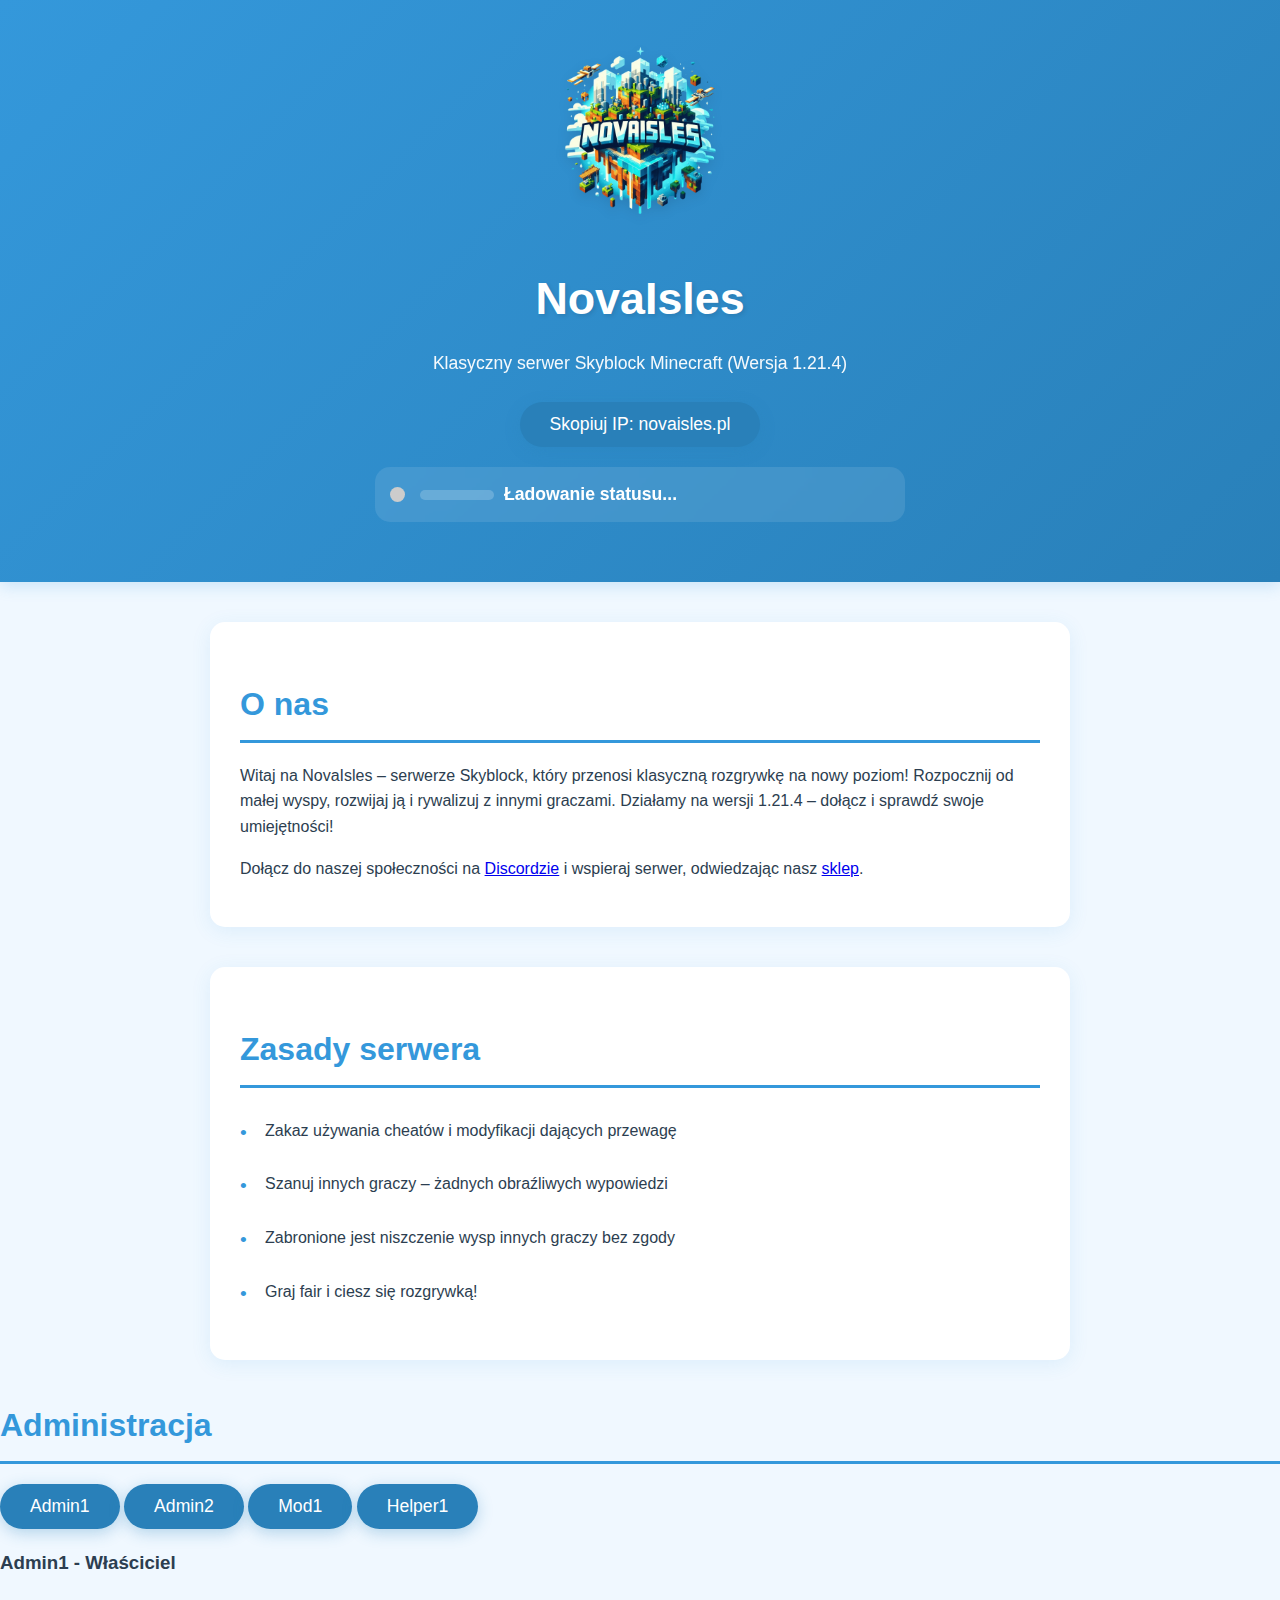
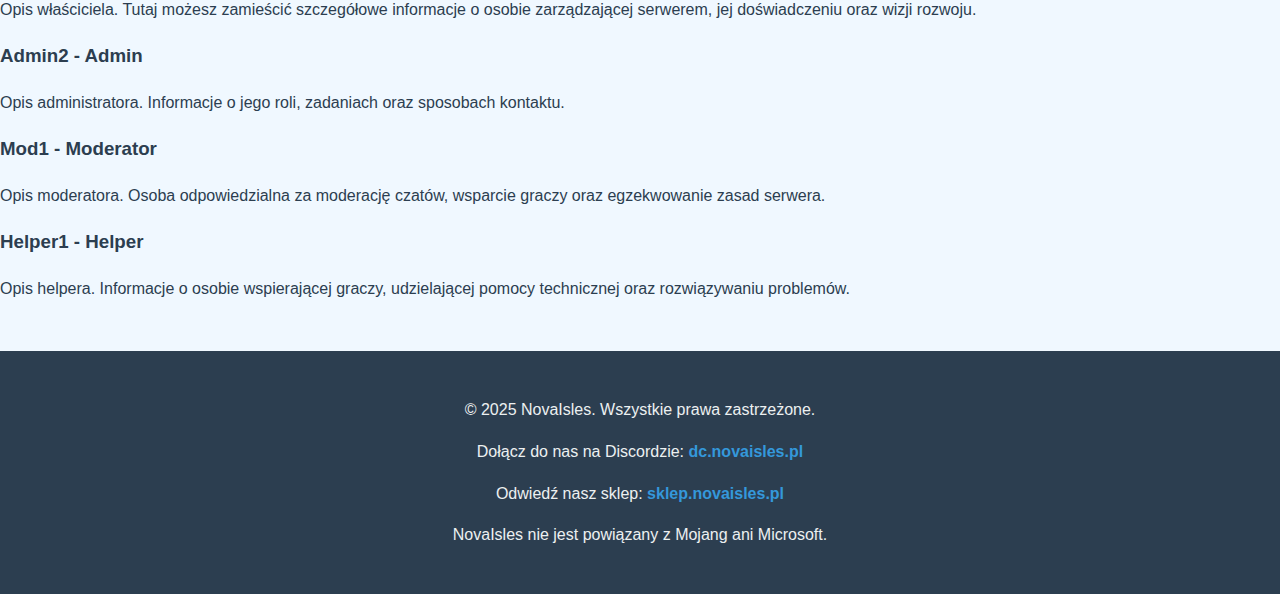
==== commit 5c6be335: "Update index.html" ====
--- a/index.html
+++ b/index.html
@@ -4,85 +4,7 @@
   <meta charset="UTF-8">
   <meta name="viewport" content="width=device-width,initial-scale=1">
   <title>NovaIsles - Klasyczny Serwer Skyblock</title>
-  <style>
-    footer, header { text-align: center }
-    footer a, h2, li:before { color: #3498db }
-    body { font-family: Arial, sans-serif; margin: 0; padding: 0; background-color: #f0f8ff; color: #2c3e50; line-height: 1.6 }
-    header { background: linear-gradient(135deg, #3498db, #2980b9); color: #fff; padding: 40px 20px; box-shadow: 0 4px 15px rgba(52,152,219,.2) }
-    header h1 { margin: 15px 0; font-size: 2.8em; text-shadow: 2px 2px 4px rgba(0,0,0,.1) }
-    header p { margin: 10px 0 25px; font-size: 1.1em; opacity: .95 }
-    button { background: #2980b9; border: none; padding: 12px 30px; color: #fff; font-size: 1.1em; cursor: pointer; border-radius: 30px; transition: .3s; box-shadow: 0 4px 15px rgba(41,128,185,.3) }
-    button:hover { background: #1a6ca3; transform: translateY(-2px); box-shadow: 0 6px 20px rgba(41,128,185,.4) }
-    .server-status { background: rgba(255,255,255,.1); border-radius: 15px; padding: 15px; margin: 20px auto; max-width: 500px; display: flex; align-items: center; gap: 15px; backdrop-filter: blur(5px) }
-    .status-indicator { width: 15px; height: 15px; border-radius: 50%; background: #ccc; flex-shrink: 0 }
-    .status-indicator.online { background: #2ecc71; box-shadow: 0 0 10px rgba(46,204,113,.5) }
-    .status-indicator.offline { background: #e74c3c; box-shadow: 0 0 10px rgba(231,76,60,.5) }
-    .status-info { display: flex; align-items: center; gap: 10px; color: #fff; line-height: 1.4 }
-    .server-icon-container { flex: 0 0 auto; padding: 5px; background-color: rgba(255,255,255,.2); border-radius: 8px; width: 20%; min-width: 64px; max-width: 128px }
-    .server-icon { width: 100%; height: auto; border-radius: 5px; vertical-align: middle; filter: drop-shadow(0 2px 4px rgba(0,0,0,.1)); transition: width .3s }
-    .status-text { flex: 1 1 auto }
-    .status-info .players { font-weight: 700; font-size: 1.1em; display: block }
-    .status-info .motd { font-style: italic; display: block; color: #ecf0f1 }
-    .status-info .version { display: block; font-size: .9em; color: #bdc3c7 }
-    .about, .rules, .administration { max-width: 800px; margin: 40px auto; padding: 30px; background: #fff; border-radius: 15px; box-shadow: 0 4px 20px rgba(52,152,219,.1) }
-    h2 { font-size: 2em; margin-bottom: 20px; border-bottom: 3px solid #3498db; padding-bottom: 10px }
-    ul { list-style-type: none; padding-left: 0 }
-    li { padding: 10px 0 10px 25px; margin: 8px 0; position: relative }
-    li:before { content: "•"; position: absolute; left: 0; font-size: 1.2em }
-    footer { padding: 30px; background: #2c3e50; color: #ecf0f1; margin-top: 50px }
-    footer a { text-decoration: none; font-weight: 700; transition: color .3s }
-    footer a:hover { color: #2980b9; text-decoration: underline }
-    .logo { max-width: 180px; height: auto; margin: 0 auto 20px; filter: drop-shadow(0 4px 6px rgba(0,0,0,.1)) }
-    .copy-notification { position: fixed; bottom: -100px; left: 50%; transform: translateX(-50%); background: #3498db; color: #fff; padding: 15px 40px; border-radius: 30px; box-shadow: 0 8px 25px rgba(52,152,219,.3); opacity: 0; transition: .4s cubic-bezier(.68,-.55,.27,1.55); font-size: 1.1em; display: flex; align-items: center; gap: 12px }
-    .copy-notification.show { bottom: 40px; opacity: 1 }
-    .about a { color: #3498db; text-decoration: none; font-weight: bold }
-    .about a:hover { text-decoration: underline }
-    .administration ul li { font-weight: bold }
-    .administration ul li span { font-weight: normal; color: #7f8c8d }
-    @media (max-width:768px) {
-      header { padding: 30px 15px }
-      header h1 { font-size: 2em }
-      .about, .rules, .administration { margin: 20px 15px; padding: 20px }
-      .server-status { margin: 15px; padding: 10px; flex-wrap: nowrap; font-size: .9em }
-      .status-info { flex-direction: row; align-items: center; gap: 10px }
-      .server-icon-container { width: 25%; min-width: 48px; max-width: 80px }
-      .status-text { flex: 1 1 auto }
-      .copy-notification { width: 90%; text-align: center; padding: 12px; font-size: .9em }
-    }
-    
-    /* Style dla zakładek w sekcji Administracja */
-    .tabs {
-      overflow: hidden;
-      background: #f1f1f1;
-      border: 1px solid #ccc;
-      border-radius: 5px;
-      margin-bottom: 20px;
-    }
-    .tabs button {
-      background: inherit;
-      float: left;
-      border: none;
-      outline: none;
-      cursor: pointer;
-      padding: 14px 16px;
-      transition: 0.3s;
-      font-size: 17px;
-    }
-    .tabs button:hover {
-      background: #ddd;
-    }
-    .tabs button.active {
-      background: #ccc;
-    }
-    .tabcontent {
-      display: none;
-      padding: 20px;
-      border: 1px solid #ccc;
-      border-top: none;
-      background: #fff;
-      border-radius: 5px;
-    }
-  </style>
+  <link rel="stylesheet" href="styles.css">
   <link rel="icon" type="image/x-icon" href="favicon.ico">
 </head>
 <body>
@@ -151,64 +73,6 @@
     <p>Odwiedź nasz sklep: <a href="https://sklep.novaisles.pl">sklep.novaisles.pl</a></p>
     <p>NovaIsles nie jest powiązany z Mojang ani Microsoft.</p>
   </footer>
-  <script>
-    function copyIP(){
-      navigator.clipboard.writeText("novaisles.pl");
-      const e = document.querySelector(".copy-notification");
-      e.classList.add("show");
-      setTimeout(()=>{ e.classList.remove("show") }, 3000);
-    }
-    async function fetchServerStatus(){
-      try{
-        const e = await fetch("https://api.mcsrvstat.us/3/novaisles.pl"),
-              t = await e.json(),
-              o = document.querySelector(".status-indicator"),
-              s = document.querySelector(".players"),
-              n = document.querySelector(".motd"),
-              r = document.querySelector(".version"),
-              a = document.querySelector(".server-icon");
-        if(t.online){
-          o.classList.add("online");
-          o.classList.remove("offline");
-          s.innerHTML = `Graczy: ${t.players.online}/${t.players.max}`;
-          n.innerHTML = t.motd.clean.join("<br>");
-          r.textContent = `Wersja: ${t.version}`;
-          a.style.display = "block";
-        } else {
-          o.classList.add("offline");
-          o.classList.remove("online");
-          s.textContent = "Serwer offline";
-          n.textContent = "";
-          r.textContent = "";
-          a.style.display = "none";
-        }
-      } catch(e){
-        console.error("Błąd pobierania statusu:", e);
-        document.querySelector(".players").textContent = "Błąd pobierania statusu";
-        document.querySelector(".server-icon").style.display = "none";
-      }
-    }
-    fetchServerStatus();
-    setInterval(fetchServerStatus, 60000);
-    
-    // Funkcja do obsługi zakładek w sekcji administracji
-    function openTab(evt, tabName) {
-      var i, tabcontent, tablinks;
-      tabcontent = document.getElementsByClassName("tabcontent");
-      for (i = 0; i < tabcontent.length; i++) {
-        tabcontent[i].style.display = "none";
-      }
-      tablinks = document.getElementsByClassName("tablinks");
-      for (i = 0; i < tablinks.length; i++) {
-        tablinks[i].classList.remove("active");
-      }
-      document.getElementById(tabName).style.display = "block";
-      evt.currentTarget.classList.add("active");
-    }
-    
-    document.addEventListener("DOMContentLoaded", function(){
-      document.getElementById("defaultTab").click();
-    });
-  </script>
+  <script src="script.js"></script>
 </body>
 </html>
--- a/styles.css
+++ b/styles.css
@@ -0,0 +1,259 @@
+body {
+    font-family: 'Arial', sans-serif;
+    margin: 0;
+    padding: 0;
+    background-color: #f0f8ff;
+    color: #2c3e50;
+    line-height: 1.6;
+}
+
+header {
+    background: linear-gradient(135deg, #3498db, #2980b9);
+    color: white;
+    text-align: center;
+    padding: 40px 20px;
+    box-shadow: 0 4px 15px rgba(52, 152, 219, 0.2);
+}
+
+header h1 {
+    margin: 15px 0;
+    font-size: 2.8em;
+    text-shadow: 2px 2px 4px rgba(0, 0, 0, 0.1);
+}
+
+header p {
+    margin: 10px 0 25px;
+    font-size: 1.1em;
+    opacity: 0.95;
+}
+
+button {
+    background: #2980b9;
+    border: none;
+    padding: 12px 30px;
+    color: white;
+    font-size: 1.1em;
+    cursor: pointer;
+    border-radius: 30px;
+    transition: all 0.3s ease;
+    box-shadow: 0 4px 15px rgba(41, 128, 185, 0.3);
+}
+
+button:hover {
+    background: #1a6ca3;
+    transform: translateY(-2px);
+    box-shadow: 0 6px 20px rgba(41, 128, 185, 0.4);
+}
+
+.server-status {
+    background: rgba(255, 255, 255, 0.1);
+    border-radius: 15px;
+    padding: 15px;
+    margin: 20px auto;
+    max-width: 500px;
+    display: flex;
+    align-items: center;
+    gap: 15px;
+    backdrop-filter: blur(5px);
+}
+
+.status-indicator {
+    width: 15px;
+    height: 15px;
+    border-radius: 50%;
+    background: #cccccc;
+    flex-shrink: 0;
+}
+
+.status-indicator.online {
+    background: #2ecc71;
+    box-shadow: 0 0 10px rgba(46, 204, 113, 0.5);
+}
+
+.status-indicator.offline {
+    background: #e74c3c;
+    box-shadow: 0 0 10px rgba(231, 76, 60, 0.5);
+}
+
+.status-info {
+    display: flex;
+    align-items: center;
+    gap: 10px;
+    color: white;
+    line-height: 1.4;
+}
+
+.server-icon-container {
+    flex: 0 0 auto;
+    padding: 5px;
+    background-color: rgba(255, 255, 255, 0.2);
+    border-radius: 8px;
+    width: 20%;
+    min-width: 64px;
+    max-width: 128px;
+}
+
+.server-icon {
+    width: 100%;
+    height: auto;
+    border-radius: 5px;
+    vertical-align: middle;
+    filter: drop-shadow(0 2px 4px rgba(0, 0, 0, 0.1));
+    transition: width 0.3s ease;
+}
+
+.status-text {
+    flex: 1 1 auto;
+}
+
+.status-info .players {
+    font-weight: bold;
+    font-size: 1.1em;
+    display: block;
+}
+
+.status-info .motd {
+    font-style: italic;
+    display: block;
+    color: #ecf0f1;
+}
+
+.status-info .version {
+    display: block;
+    font-size: 0.9em;
+    color: #bdc3c7;
+}
+
+.about, .rules {
+    max-width: 800px;
+    margin: 40px auto;
+    padding: 30px;
+    background: white;
+    border-radius: 15px;
+    box-shadow: 0 4px 20px rgba(52, 152, 219, 0.1);
+}
+
+h2 {
+    color: #3498db;
+    font-size: 2em;
+    margin-bottom: 20px;
+    border-bottom: 3px solid #3498db;
+    padding-bottom: 10px;
+}
+
+ul {
+    list-style-type: none;
+    padding-left: 0;
+}
+
+li {
+    padding: 10px 0;
+    margin: 8px 0;
+    padding-left: 25px;
+    position: relative;
+}
+
+li:before {
+    content: "•";
+    color: #3498db;
+    position: absolute;
+    left: 0;
+    font-size: 1.2em;
+}
+
+footer {
+    text-align: center;
+    padding: 30px;
+    background: #2c3e50;
+    color: #ecf0f1;
+    margin-top: 50px;
+}
+
+footer a {
+    color: #3498db;
+    text-decoration: none;
+    font-weight: bold;
+    transition: color 0.3s ease;
+}
+
+footer a:hover {
+    color: #2980b9;
+    text-decoration: underline;
+}
+
+.logo {
+    max-width: 180px;
+    height: auto;
+    margin: 0 auto 20px;
+    filter: drop-shadow(0 4px 6px rgba(0, 0, 0, 0.1));
+}
+
+.copy-notification {
+    position: fixed;
+    bottom: -100px;
+    left: 50%;
+    transform: translateX(-50%);
+    background: #3498db;
+    color: white;
+    padding: 15px 40px;
+    border-radius: 30px;
+    box-shadow: 0 8px 25px rgba(52, 152, 219, 0.3);
+    opacity: 0;
+    transition: all 0.4s cubic-bezier(0.68, -0.55, 0.27, 1.55);
+    font-size: 1.1em;
+    display: flex;
+    align-items: center;
+    gap: 12px;
+}
+
+.copy-notification.show {
+    bottom: 40px;
+    opacity: 1;
+}
+
+/* Media query dla mniejszych urządzeń */
+@media (max-width: 768px) {
+    header {
+        padding: 30px 15px;
+    }
+    
+    header h1 {
+        font-size: 2em;
+    }
+    
+    .about, .rules {
+        margin: 20px 15px;
+        padding: 20px;
+    }
+    
+    .server-status {
+        margin: 15px;
+        padding: 10px;
+        flex-wrap: nowrap; /* Utrzymanie układu w jednym wierszu */
+        font-size: 0.9em;  /* Zmniejszenie rozmiaru tekstu */
+    }
+    
+    /* Utrzymujemy układ .status-info w jednym wierszu */
+    .status-info {
+        flex-direction: row;
+        align-items: center;
+        gap: 10px;
+    }
+    
+    .server-icon-container {
+        width: 25%;
+        min-width: 48px;
+        max-width: 80px;
+    }
+    
+    .status-text {
+        flex: 1 1 auto;
+    }
+    
+    .copy-notification {
+        width: 90%;
+        text-align: center;
+        padding: 12px;
+        font-size: 0.9em;
+    }
+}
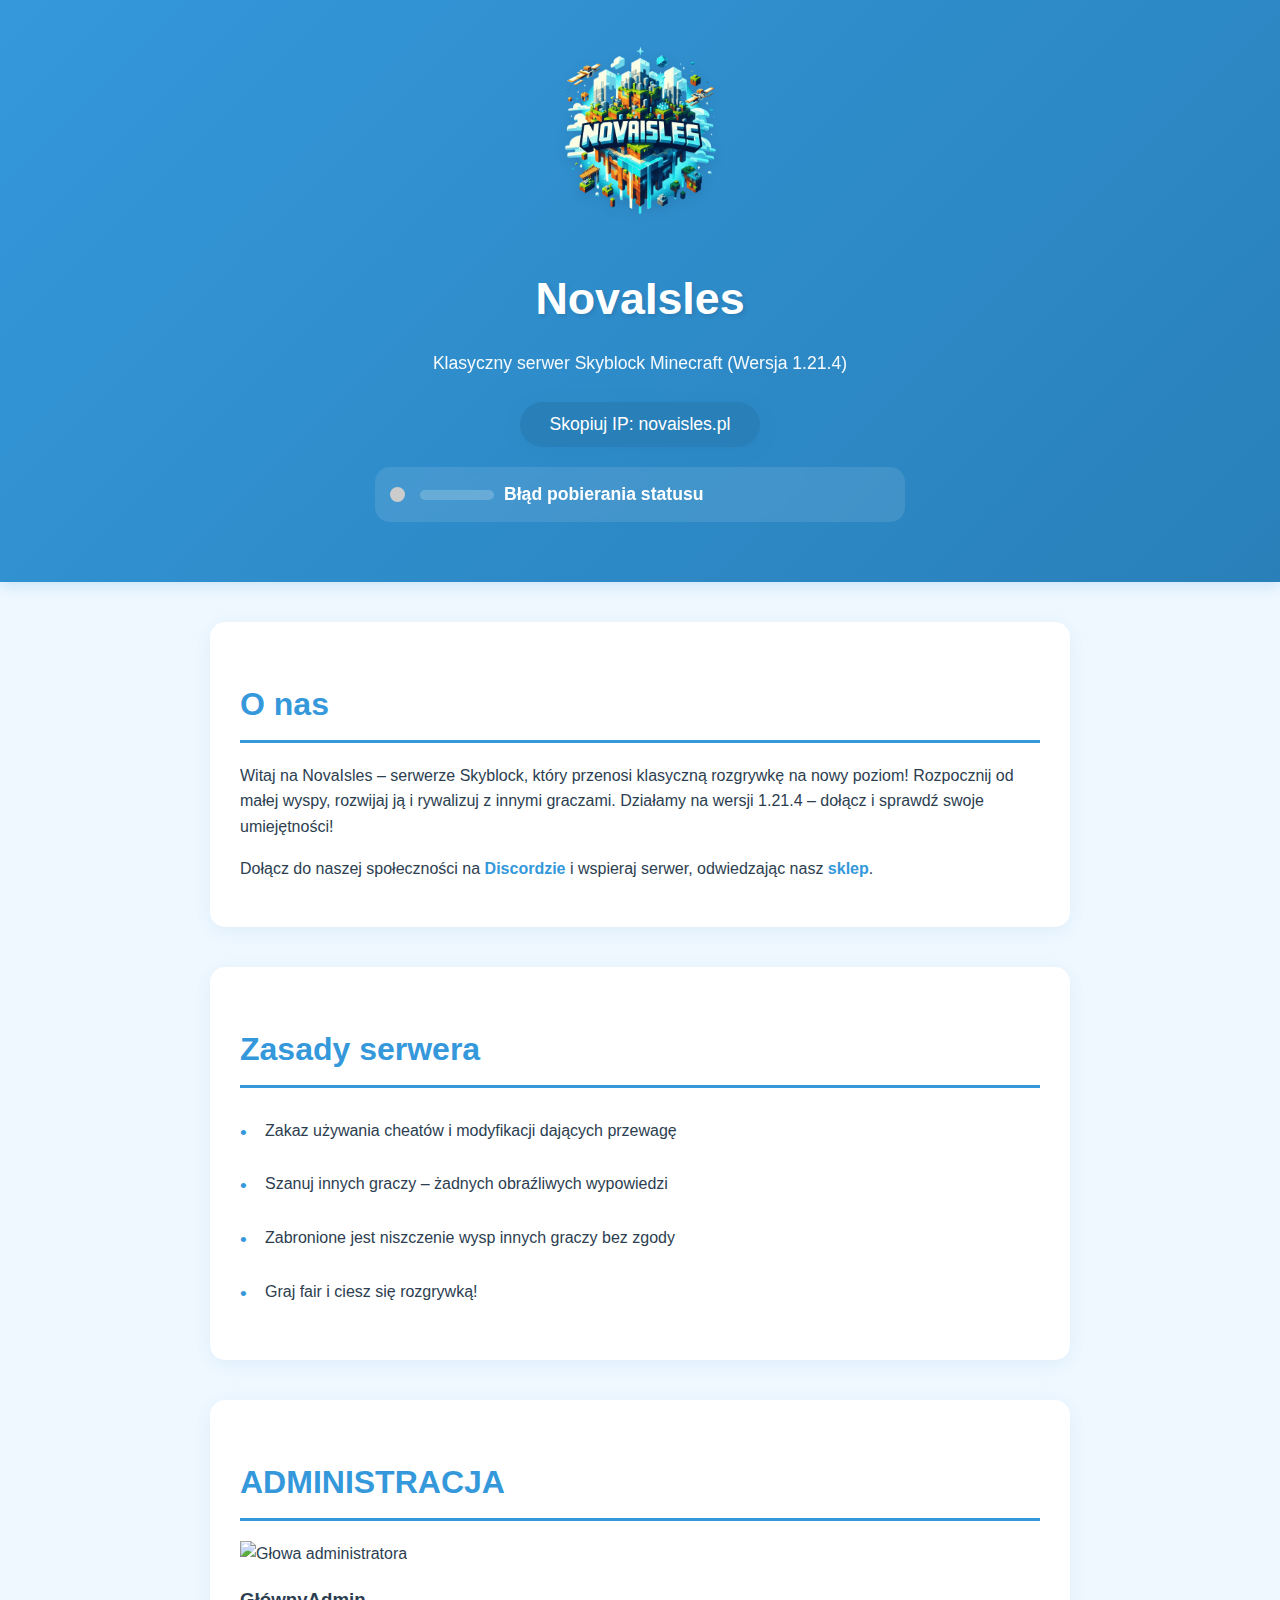
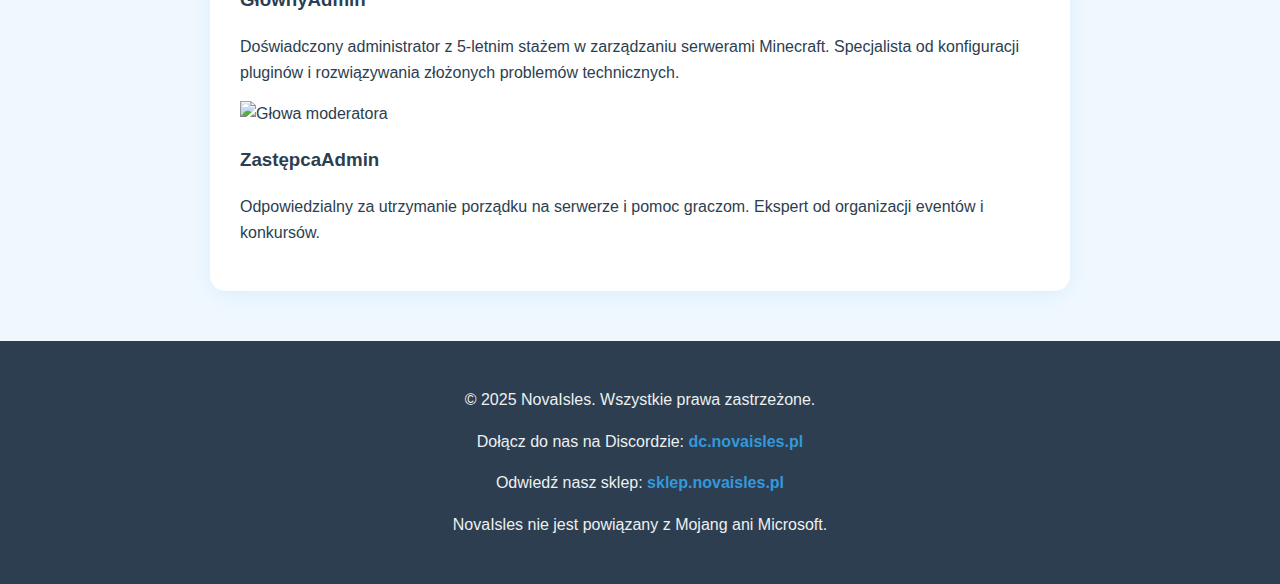
==== commit 63ac3b09: "Update index.html" ====
--- a/index.html
+++ b/index.html
@@ -2,7 +2,7 @@
 <html lang="pl">
 <head>
   <meta charset="UTF-8">
-  <meta name="viewport" content="width=device-width,initial-scale=1">
+  <meta name="viewport" content="width=device-width, initial-scale=1">
   <title>NovaIsles - Klasyczny Serwer Skyblock</title>
   <link rel="stylesheet" href="styles.css">
   <link rel="icon" type="image/x-icon" href="favicon.ico">
@@ -27,12 +27,15 @@
       </div>
     </div>
   </header>
+  
   <div class="copy-notification">IP skopiowane pomyślnie! 🎉</div>
+
   <section class="about">
     <h2>O nas</h2>
     <p>Witaj na NovaIsles – serwerze Skyblock, który przenosi klasyczną rozgrywkę na nowy poziom! Rozpocznij od małej wyspy, rozwijaj ją i rywalizuj z innymi graczami. Działamy na wersji 1.21.4 – dołącz i sprawdź swoje umiejętności!</p>
     <p>Dołącz do naszej społeczności na <a href="https://dc.novaisles.pl">Discordzie</a> i wspieraj serwer, odwiedzając nasz <a href="https://sklep.novaisles.pl">sklep</a>.</p>
   </section>
+
   <section class="rules">
     <h2>Zasady serwera</h2>
     <ul>
@@ -42,37 +45,36 @@
       <li>Graj fair i ciesz się rozgrywką!</li>
     </ul>
   </section>
+
   <section class="administration">
-    <h2>Administracja</h2>
-    <div class="tabs">
-      <button class="tablinks" onclick="openTab(event, 'admin1')" id="defaultTab">Admin1</button>
-      <button class="tablinks" onclick="openTab(event, 'admin2')">Admin2</button>
-      <button class="tablinks" onclick="openTab(event, 'mod1')">Mod1</button>
-      <button class="tablinks" onclick="openTab(event, 'helper1')">Helper1</button>
+    <h2 class="admin-main-header">ADMINISTRACJA</h2>
+    
+    <div class="admin-profile">
+      <div class="admin-avatar">
+        <img src="heads/admin_head.png" alt="Głowa administratora">
+      </div>
+      <h3 class="admin-nickname">GłównyAdmin</h3>
+      <p class="admin-description">Doświadczony administrator z 5-letnim stażem w zarządzaniu serwerami Minecraft. Specjalista od konfiguracji pluginów i rozwiązywania złożonych problemów technicznych.</p>
     </div>
-    <div class="tabcontent" id="admin1">
-      <h3>Admin1 - Właściciel</h3>
-      <p>Opis właściciela. Tutaj możesz zamieścić szczegółowe informacje o osobie zarządzającej serwerem, jej doświadczeniu oraz wizji rozwoju.</p>
-    </div>
-    <div class="tabcontent" id="admin2">
-      <h3>Admin2 - Admin</h3>
-      <p>Opis administratora. Informacje o jego roli, zadaniach oraz sposobach kontaktu.</p>
-    </div>
-    <div class="tabcontent" id="mod1">
-      <h3>Mod1 - Moderator</h3>
-      <p>Opis moderatora. Osoba odpowiedzialna za moderację czatów, wsparcie graczy oraz egzekwowanie zasad serwera.</p>
-    </div>
-    <div class="tabcontent" id="helper1">
-      <h3>Helper1 - Helper</h3>
-      <p>Opis helpera. Informacje o osobie wspierającej graczy, udzielającej pomocy technicznej oraz rozwiązywaniu problemów.</p>
+
+    <div class="admin-profile">
+      <div class="admin-avatar">
+        <img src="heads/mod_head.png" alt="Głowa moderatora">
+      </div>
+      <h3 class="admin-nickname">ZastępcaAdmin</h3>
+      <p class="admin-description">Odpowiedzialny za utrzymanie porządku na serwerze i pomoc graczom. Ekspert od organizacji eventów i konkursów.</p>
     </div>
   </section>
+
   <footer>
     <p>© 2025 NovaIsles. Wszystkie prawa zastrzeżone.</p>
     <p>Dołącz do nas na Discordzie: <a href="https://dc.novaisles.pl">dc.novaisles.pl</a></p>
     <p>Odwiedź nasz sklep: <a href="https://sklep.novaisles.pl">sklep.novaisles.pl</a></p>
     <p>NovaIsles nie jest powiązany z Mojang ani Microsoft.</p>
   </footer>
-  <script src="script.js"></script>
+
+  <script src="script.js">
+
+  </script>
 </body>
 </html>
--- a/styles.css
+++ b/styles.css
@@ -1,259 +1 @@
-body {
-    font-family: 'Arial', sans-serif;
-    margin: 0;
-    padding: 0;
-    background-color: #f0f8ff;
-    color: #2c3e50;
-    line-height: 1.6;
-}
-
-header {
-    background: linear-gradient(135deg, #3498db, #2980b9);
-    color: white;
-    text-align: center;
-    padding: 40px 20px;
-    box-shadow: 0 4px 15px rgba(52, 152, 219, 0.2);
-}
-
-header h1 {
-    margin: 15px 0;
-    font-size: 2.8em;
-    text-shadow: 2px 2px 4px rgba(0, 0, 0, 0.1);
-}
-
-header p {
-    margin: 10px 0 25px;
-    font-size: 1.1em;
-    opacity: 0.95;
-}
-
-button {
-    background: #2980b9;
-    border: none;
-    padding: 12px 30px;
-    color: white;
-    font-size: 1.1em;
-    cursor: pointer;
-    border-radius: 30px;
-    transition: all 0.3s ease;
-    box-shadow: 0 4px 15px rgba(41, 128, 185, 0.3);
-}
-
-button:hover {
-    background: #1a6ca3;
-    transform: translateY(-2px);
-    box-shadow: 0 6px 20px rgba(41, 128, 185, 0.4);
-}
-
-.server-status {
-    background: rgba(255, 255, 255, 0.1);
-    border-radius: 15px;
-    padding: 15px;
-    margin: 20px auto;
-    max-width: 500px;
-    display: flex;
-    align-items: center;
-    gap: 15px;
-    backdrop-filter: blur(5px);
-}
-
-.status-indicator {
-    width: 15px;
-    height: 15px;
-    border-radius: 50%;
-    background: #cccccc;
-    flex-shrink: 0;
-}
-
-.status-indicator.online {
-    background: #2ecc71;
-    box-shadow: 0 0 10px rgba(46, 204, 113, 0.5);
-}
-
-.status-indicator.offline {
-    background: #e74c3c;
-    box-shadow: 0 0 10px rgba(231, 76, 60, 0.5);
-}
-
-.status-info {
-    display: flex;
-    align-items: center;
-    gap: 10px;
-    color: white;
-    line-height: 1.4;
-}
-
-.server-icon-container {
-    flex: 0 0 auto;
-    padding: 5px;
-    background-color: rgba(255, 255, 255, 0.2);
-    border-radius: 8px;
-    width: 20%;
-    min-width: 64px;
-    max-width: 128px;
-}
-
-.server-icon {
-    width: 100%;
-    height: auto;
-    border-radius: 5px;
-    vertical-align: middle;
-    filter: drop-shadow(0 2px 4px rgba(0, 0, 0, 0.1));
-    transition: width 0.3s ease;
-}
-
-.status-text {
-    flex: 1 1 auto;
-}
-
-.status-info .players {
-    font-weight: bold;
-    font-size: 1.1em;
-    display: block;
-}
-
-.status-info .motd {
-    font-style: italic;
-    display: block;
-    color: #ecf0f1;
-}
-
-.status-info .version {
-    display: block;
-    font-size: 0.9em;
-    color: #bdc3c7;
-}
-
-.about, .rules {
-    max-width: 800px;
-    margin: 40px auto;
-    padding: 30px;
-    background: white;
-    border-radius: 15px;
-    box-shadow: 0 4px 20px rgba(52, 152, 219, 0.1);
-}
-
-h2 {
-    color: #3498db;
-    font-size: 2em;
-    margin-bottom: 20px;
-    border-bottom: 3px solid #3498db;
-    padding-bottom: 10px;
-}
-
-ul {
-    list-style-type: none;
-    padding-left: 0;
-}
-
-li {
-    padding: 10px 0;
-    margin: 8px 0;
-    padding-left: 25px;
-    position: relative;
-}
-
-li:before {
-    content: "•";
-    color: #3498db;
-    position: absolute;
-    left: 0;
-    font-size: 1.2em;
-}
-
-footer {
-    text-align: center;
-    padding: 30px;
-    background: #2c3e50;
-    color: #ecf0f1;
-    margin-top: 50px;
-}
-
-footer a {
-    color: #3498db;
-    text-decoration: none;
-    font-weight: bold;
-    transition: color 0.3s ease;
-}
-
-footer a:hover {
-    color: #2980b9;
-    text-decoration: underline;
-}
-
-.logo {
-    max-width: 180px;
-    height: auto;
-    margin: 0 auto 20px;
-    filter: drop-shadow(0 4px 6px rgba(0, 0, 0, 0.1));
-}
-
-.copy-notification {
-    position: fixed;
-    bottom: -100px;
-    left: 50%;
-    transform: translateX(-50%);
-    background: #3498db;
-    color: white;
-    padding: 15px 40px;
-    border-radius: 30px;
-    box-shadow: 0 8px 25px rgba(52, 152, 219, 0.3);
-    opacity: 0;
-    transition: all 0.4s cubic-bezier(0.68, -0.55, 0.27, 1.55);
-    font-size: 1.1em;
-    display: flex;
-    align-items: center;
-    gap: 12px;
-}
-
-.copy-notification.show {
-    bottom: 40px;
-    opacity: 1;
-}
-
-/* Media query dla mniejszych urządzeń */
-@media (max-width: 768px) {
-    header {
-        padding: 30px 15px;
-    }
-    
-    header h1 {
-        font-size: 2em;
-    }
-    
-    .about, .rules {
-        margin: 20px 15px;
-        padding: 20px;
-    }
-    
-    .server-status {
-        margin: 15px;
-        padding: 10px;
-        flex-wrap: nowrap; /* Utrzymanie układu w jednym wierszu */
-        font-size: 0.9em;  /* Zmniejszenie rozmiaru tekstu */
-    }
-    
-    /* Utrzymujemy układ .status-info w jednym wierszu */
-    .status-info {
-        flex-direction: row;
-        align-items: center;
-        gap: 10px;
-    }
-    
-    .server-icon-container {
-        width: 25%;
-        min-width: 48px;
-        max-width: 80px;
-    }
-    
-    .status-text {
-        flex: 1 1 auto;
-    }
-    
-    .copy-notification {
-        width: 90%;
-        text-align: center;
-        padding: 12px;
-        font-size: 0.9em;
-    }
-}
+footer,header{text-align:center}footer a,h2,li:before{color:#3498db}body{font-family:Arial,sans-serif;margin:0;padding:0;background-color:#f0f8ff;color:#2c3e50;line-height:1.6}header{background:linear-gradient(135deg,#3498db,#2980b9);color:#fff;padding:40px 20px;box-shadow:0 4px 15px rgba(52,152,219,.2)}header h1{margin:15px 0;font-size:2.8em;text-shadow:2px 2px 4px rgba(0,0,0,.1)}header p{margin:10px 0 25px;font-size:1.1em;opacity:.95}button{background:#2980b9;border:none;padding:12px 30px;color:#fff;font-size:1.1em;cursor:pointer;border-radius:30px;transition:.3s;box-shadow:0 4px 15px rgba(41,128,185,.3)}button:hover{background:#1a6ca3;transform:translateY(-2px);box-shadow:0 6px 20px rgba(41,128,185,.4)}.server-status{background:rgba(255,255,255,.1);border-radius:15px;padding:15px;margin:20px auto;max-width:500px;display:flex;align-items:center;gap:15px;backdrop-filter:blur(5px)}.status-indicator{width:15px;height:15px;border-radius:50%;background:#ccc;flex-shrink:0}.status-indicator.online{background:#2ecc71;box-shadow:0 0 10px rgba(46,204,113,.5)}.status-indicator.offline{background:#e74c3c;box-shadow:0 0 10px rgba(231,76,60,.5)}.status-info{display:flex;align-items:center;gap:10px;color:#fff;line-height:1.4}.server-icon-container{flex:0 0 auto;padding:5px;background-color:rgba(255,255,255,.2);border-radius:8px;width:20%;min-width:64px;max-width:128px}.server-icon{width:100%;height:auto;border-radius:5px;vertical-align:middle;filter:drop-shadow(0 2px 4px rgba(0,0,0,.1));transition:width .3s}.status-text{flex:1 1 auto}.status-info .players{font-weight:700;font-size:1.1em;display:block}.status-info .motd{font-style:italic;display:block;color:#ecf0f1}.status-info .version{display:block;font-size:.9em;color:#bdc3c7}.about,.rules,.administration{max-width:800px;margin:40px auto;padding:30px;background:#fff;border-radius:15px;box-shadow:0 4px 20px rgba(52,152,219,.1)}h2{font-size:2em;margin-bottom:20px;border-bottom:3px solid #3498db;padding-bottom:10px}ul{list-style-type:none;padding-left:0}li{padding:10px 0 10px 25px;margin:8px 0;position:relative}li:before{content:"•";position:absolute;left:0;font-size:1.2em}footer{padding:30px;background:#2c3e50;color:#ecf0f1;margin-top:50px}footer a{text-decoration:none;font-weight:700;transition:color .3s}footer a:hover{color:#2980b9;text-decoration:underline}.logo{max-width:180px;height:auto;margin:0 auto 20px;filter:drop-shadow(0 4px 6px rgba(0,0,0,.1))}.copy-notification{position:fixed;bottom:-100px;left:50%;transform:translateX(-50%);background:#3498db;color:#fff;padding:15px 40px;border-radius:30px;box-shadow:0 8px 25px rgba(52,152,219,.3);opacity:0;transition:.4s cubic-bezier(.68,-.55,.27,1.55);font-size:1.1em;display:flex;align-items:center;gap:12px}.copy-notification.show{bottom:40px;opacity:1}.about a{color:#3498db;text-decoration:none;font-weight:700}.about a:hover{text-decoration:underline}.administration ul li{font-weight:700}.administration ul li span{font-weight:400;color:#2c3e50}.tabs{overflow:hidden;background:#f1f1f1;border:1px solid #ccc;border-radius:5px;margin-bottom:20px}.tabs button{background:inherit;float:left;border:none;outline:none;cursor:pointer;padding:14px 16px;transition:.3s;font-size:17px}.tabs button:hover{background:#ddd}.tabs button.active{background:#ccc}.tabcontent{display:none;padding:20px;border:1px solid #ccc;border-top:none;background:#fff;border-radius:5px}@media (max-width:768px){header{padding:30px 15px}header h1{font-size:2em}.about,.rules,.administration{margin:20px 15px;padding:20px}.server-status{margin:15px;padding:10px;flex-wrap:nowrap;font-size:.9em}.status-info{flex-direction:row;align-items:center;gap:10px}.server-icon-container{width:25%;min-width:48px;max-width:80px}.status-text{flex:1 1 auto}.copy-notification{width:90%;text-align:center;padding:12px;font-size:.9em}}@media (prefers-color-scheme:dark){body{background-color:#0a0d12;color:#e4e6eb}header{background:linear-gradient(135deg,#1a4f7a,#0f2942);box-shadow:0 4px 15px rgba(0,0,0,.3)}header h1{text-shadow:2px 2px 4px rgba(0,0,0,.3)}button{background:#2171b5;box-shadow:0 4px 15px rgba(33,113,181,.2)}button:hover{background:#1657a0;box-shadow:0 6px 20px rgba(33,113,181,.3)}.about,.rules,.administration{background:#151920;box-shadow:0 4px 20px rgba(0,0,0,.4);border:1px solid #2a2f3a}h2{border-bottom-color:#2171b5;color:#e4e6eb}li:before{color:#2171b5}footer{background:#0c1016;color:#b0b3b8}footer a{color:#4da3ff}footer a:hover{color:#77b7ff}.server-status{background:rgba(21,25,32,.8);border:1px solid #2a2f3a}.status-indicator.online{background:#00c853;box-shadow:0 0 10px rgba(0,200,83,.3)}.status-indicator.offline{background:#ff1744;box-shadow:0 0 10px rgba(255,23,68,.3)}.server-icon-container{background-color:rgba(255,255,255,.05);border:1px solid #2a2f3a}.status-info .motd{color:#b0b3b8}.status-info .version{color:#8e929a}.tabs{background:#151920;border:1px solid #2a2f3a}.tabs button{color:#e4e6eb;background:#151920}.tabs button:hover{background:#1f242d}.tabs button.active{background:#2a2f3a;color:#fff}.tabcontent{background:#151920;border:1px solid #2a2f3a;color:#e4e6eb}.about a{color:#4da3ff}.about a:hover{color:#77b7ff}.administration ul li span{color:#b0b3b8}.copy-notification{background:#1a4f7a;box-shadow:0 8px 25px rgba(0,0,0,.4)}}
